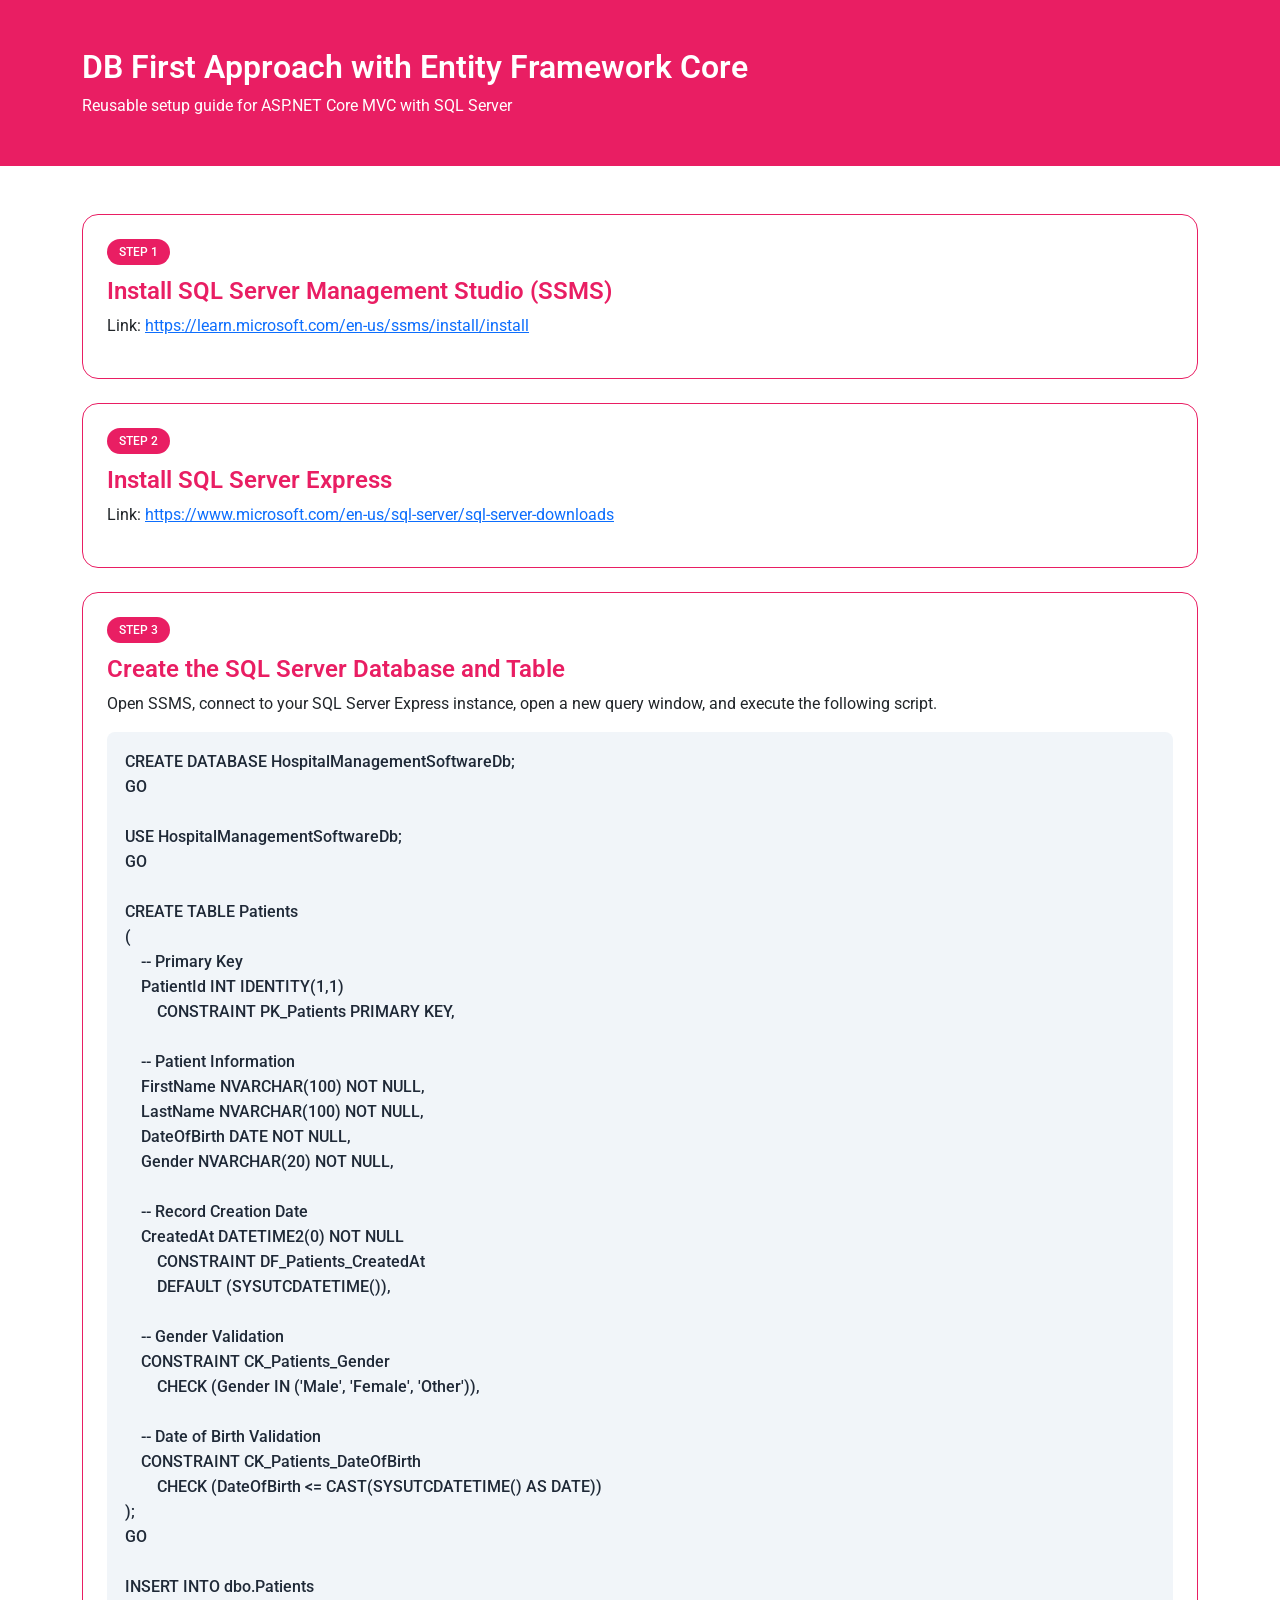
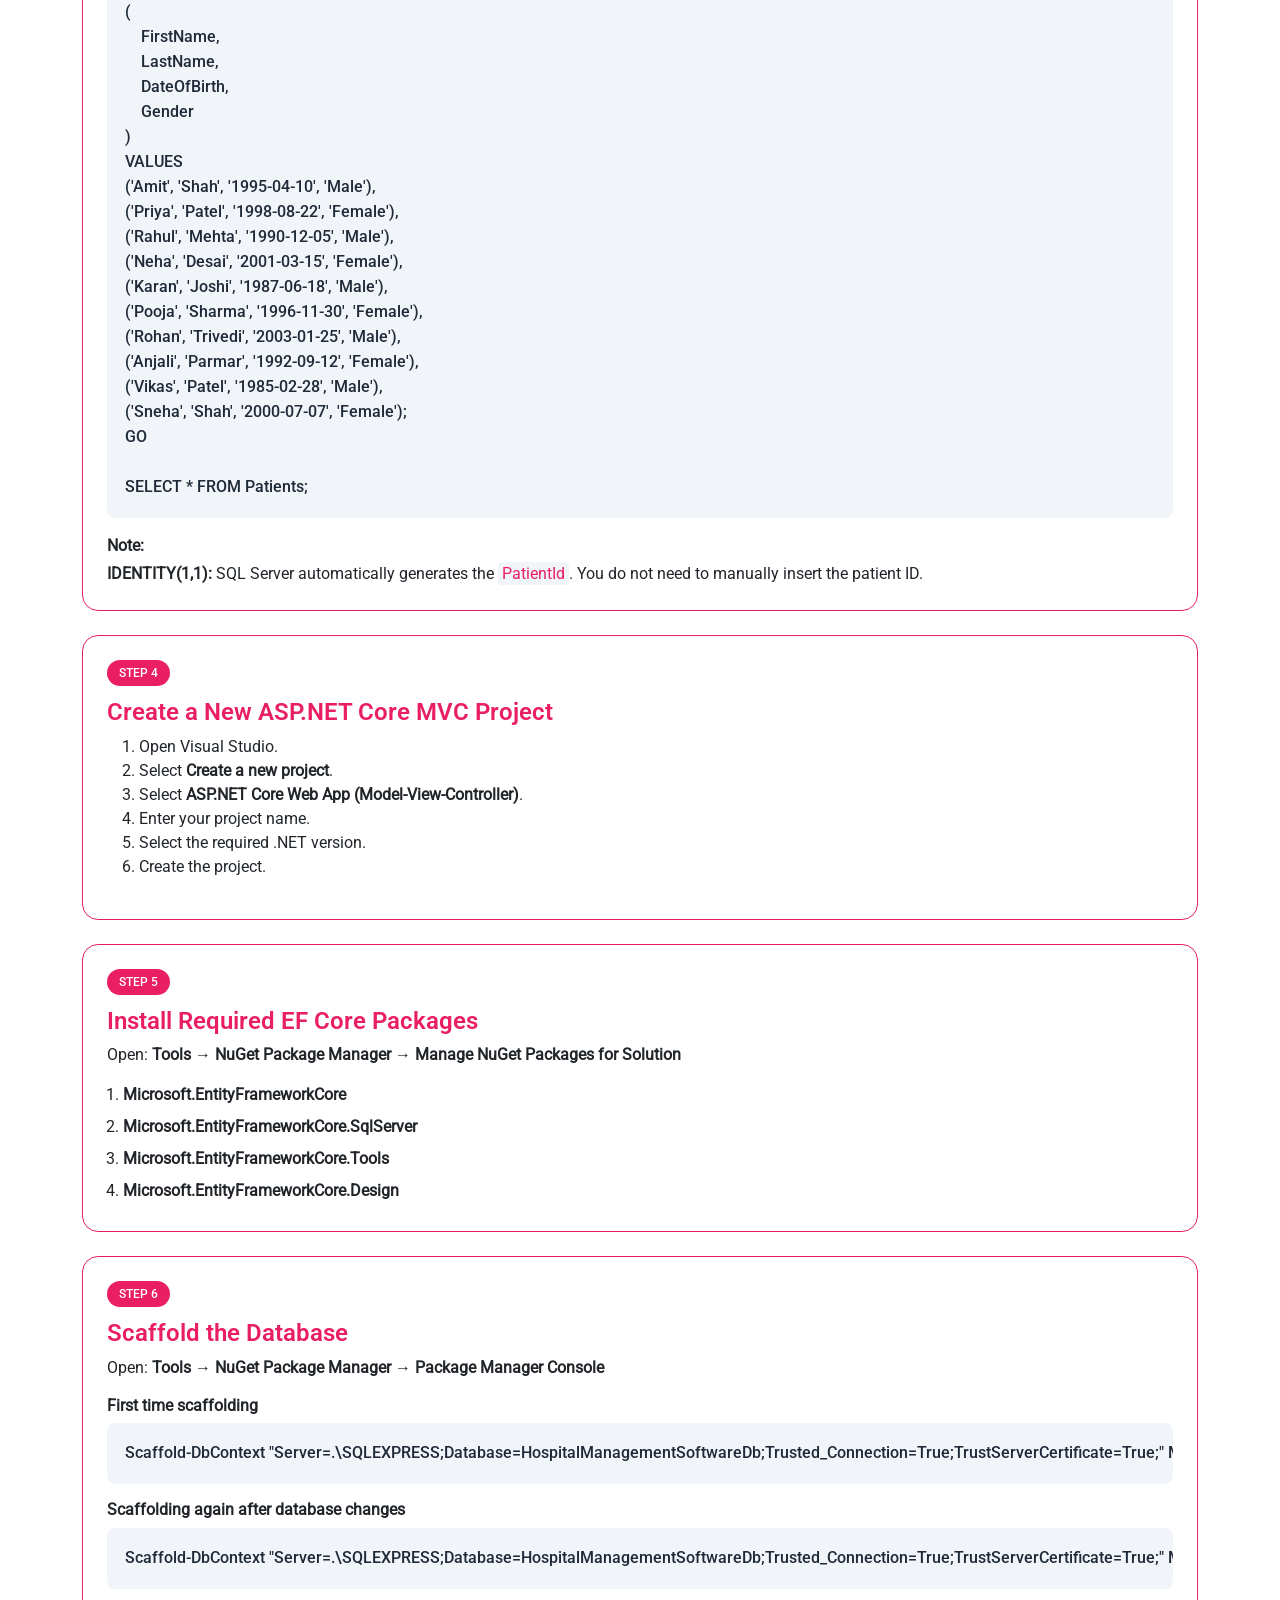
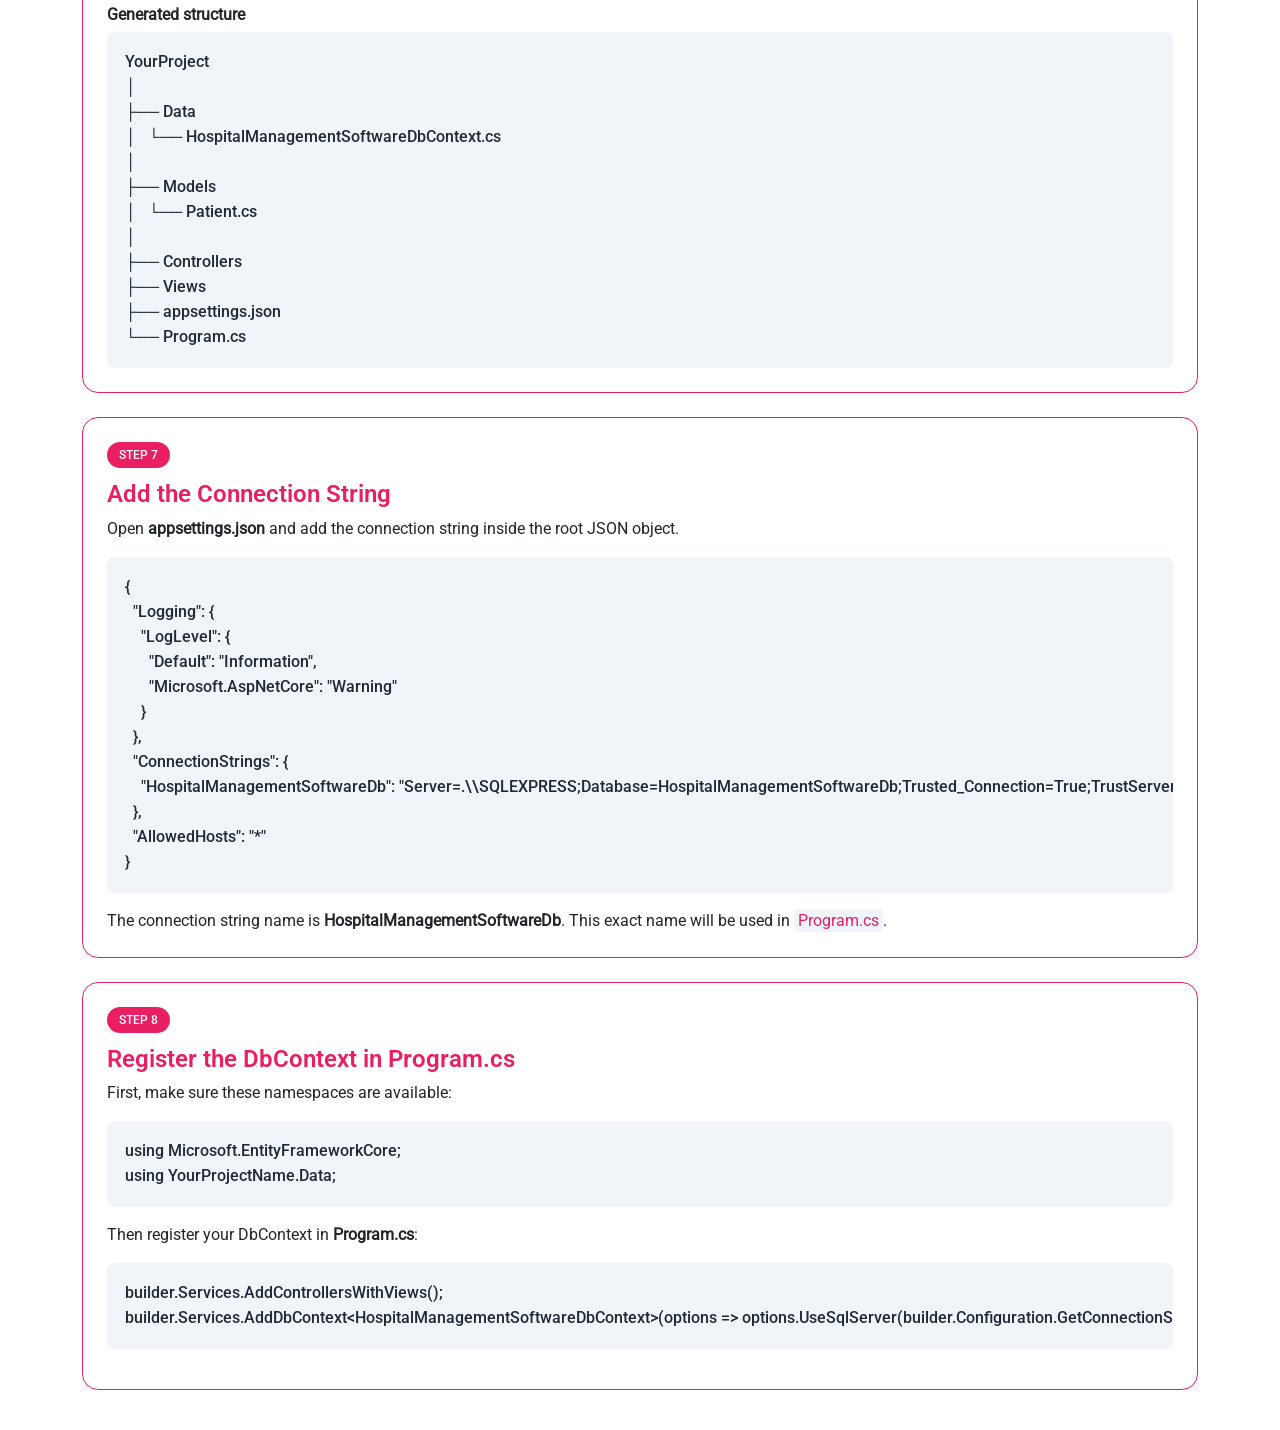
==== index.html @ 6c347dba "Add files via upload" ====
<!DOCTYPE html>
<html lang="en">
<head>
    <meta charset="UTF-8">
    <meta name="viewport" content="width=device-width, initial-scale=1.0">
    <title>DB First Approach with EF Core - Hospital Management Software</title>
    <!-- Bootstrap-5 Minified CSS -->
    <link rel="stylesheet" href="css/bootstrap.min.css" type="text/css" />
    <!-- Style CSS -->
    <link rel="stylesheet" href="css/style.css" type="text/css">
</head>
<body>
<!-- Header Section Starts -->
<header>
    <div class="container">
        <h1>DB First Approach with Entity Framework Core</h1>
        <p>Reusable setup guide for ASP.NET Core MVC with SQL Server</p>
    </div>
</header>
<!-- Header Section Ends -->
<!-- Main Section Starts -->
<main class="container">
    <section class="step">
        <span class="step-number">STEP 1</span>
        <h2>Install SQL Server Management Studio (SSMS)</h2>
        <p>Link: <a class="url" href="https://learn.microsoft.com/en-us/ssms/install/install" target="_blank" rel="noopener">https://learn.microsoft.com/en-us/ssms/install/install</a></p>
    </section>
    <section class="step">
        <span class="step-number">STEP 2</span>
        <h2>Install SQL Server Express</h2>
        <p>Link: <a class="url" href="https://www.microsoft.com/en-us/sql-server/sql-server-downloads" target="_blank" rel="noopener">https://www.microsoft.com/en-us/sql-server/sql-server-downloads</a></p>
    </section>
    <section class="step">
        <span class="step-number">STEP 3</span>
        <h2>Create the SQL Server Database and Table</h2>
        <p>Open SSMS, connect to your SQL Server Express instance, open a new query window, and execute the following script.</p>
        <pre><code>CREATE DATABASE HospitalManagementSoftwareDb;
GO

USE HospitalManagementSoftwareDb;
GO

CREATE TABLE Patients
(
    -- Primary Key
    PatientId INT IDENTITY(1,1)
        CONSTRAINT PK_Patients PRIMARY KEY,

    -- Patient Information
    FirstName NVARCHAR(100) NOT NULL,
    LastName NVARCHAR(100) NOT NULL,
    DateOfBirth DATE NOT NULL,
    Gender NVARCHAR(20) NOT NULL,

    -- Record Creation Date
    CreatedAt DATETIME2(0) NOT NULL
        CONSTRAINT DF_Patients_CreatedAt
        DEFAULT (SYSUTCDATETIME()),

    -- Gender Validation
    CONSTRAINT CK_Patients_Gender
        CHECK (Gender IN ('Male', 'Female', 'Other')),

    -- Date of Birth Validation
    CONSTRAINT CK_Patients_DateOfBirth
        CHECK (DateOfBirth &lt;= CAST(SYSUTCDATETIME() AS DATE))
);
GO

INSERT INTO dbo.Patients
(
    FirstName,
    LastName,
    DateOfBirth,
    Gender
)
VALUES
('Amit', 'Shah', '1995-04-10', 'Male'),
('Priya', 'Patel', '1998-08-22', 'Female'),
('Rahul', 'Mehta', '1990-12-05', 'Male'),
('Neha', 'Desai', '2001-03-15', 'Female'),
('Karan', 'Joshi', '1987-06-18', 'Male'),
('Pooja', 'Sharma', '1996-11-30', 'Female'),
('Rohan', 'Trivedi', '2003-01-25', 'Male'),
('Anjali', 'Parmar', '1992-09-12', 'Female'),
('Vikas', 'Patel', '1985-02-28', 'Male'),
('Sneha', 'Shah', '2000-07-07', 'Female');
GO

SELECT * FROM Patients;</code></pre>
        <p class="mb-1"><strong>Note:</strong></p>
        <div class="note">
            <strong>IDENTITY(1,1):</strong> SQL Server automatically generates the <span class="inline-code">PatientId</span>.
            You do not need to manually insert the patient ID.
        </div>
    </section>
    <section class="step">
        <span class="step-number">STEP 4</span>
        <h2>Create a New ASP.NET Core MVC Project</h2>
        <ol>
            <li>Open Visual Studio.</li>
            <li>Select <strong>Create a new project</strong>.</li>
            <li>Select <strong>ASP.NET Core Web App (Model-View-Controller)</strong>.</li>
            <li>Enter your project name.</li>
            <li>Select the required .NET version.</li>
            <li>Create the project.</li>
        </ol>
    </section>
    <section class="step">
        <span class="step-number">STEP 5</span>
        <h2>Install Required EF Core Packages</h2>
        <p>Open: <strong>Tools → NuGet Package Manager → Manage NuGet Packages for Solution</strong></p>
        <ol class="package-list">
            <li>
                <strong>Microsoft.EntityFrameworkCore</strong>
            </li>
            <li>
                <strong>Microsoft.EntityFrameworkCore.SqlServer</strong>
            </li>
            <li>
                <strong>Microsoft.EntityFrameworkCore.Tools</strong>
            </li>
            <li>
                <strong>Microsoft.EntityFrameworkCore.Design</strong>
            </li>
        </ol>
    </section>
    <section class="step">
        <span class="step-number">STEP 6</span>
        <h2>Scaffold the Database</h2>
        <p>Open: <strong>Tools → NuGet Package Manager → Package Manager Console</strong></p>
        <h3><strong>First time scaffolding</strong></h3>
        <pre><code>Scaffold-DbContext "Server=.\SQLEXPRESS;Database=HospitalManagementSoftwareDb;Trusted_Connection=True;TrustServerCertificate=True;" Microsoft.EntityFrameworkCore.SqlServer -OutputDir Models -ContextDir Data -Context HospitalManagementSoftwareDbContext -NoOnConfiguring -DataAnnotations</code></pre>
        <h3><strong>Scaffolding again after database changes</strong></h3>
        <pre><code>Scaffold-DbContext "Server=.\SQLEXPRESS;Database=HospitalManagementSoftwareDb;Trusted_Connection=True;TrustServerCertificate=True;" Microsoft.EntityFrameworkCore.SqlServer -OutputDir Models -ContextDir Data -Context HospitalManagementSoftwareDbContext -NoOnConfiguring -DataAnnotations -Force</code></pre>
        <h3><strong>Generated structure</strong></h3>
        <pre class="mb-0"><code>YourProject
│
├── Data
│   └── HospitalManagementSoftwareDbContext.cs
│
├── Models
│   └── Patient.cs
│
├── Controllers
├── Views
├── appsettings.json
└── Program.cs</code></pre>
    </section>
    <section class="step">
        <span class="step-number">STEP 7</span>
        <h2>Add the Connection String</h2>
        <p>Open <strong>appsettings.json</strong> and add the connection string inside the root JSON object.</p>
        <pre><code>{
  "Logging": {
    "LogLevel": {
      "Default": "Information",
      "Microsoft.AspNetCore": "Warning"
    }
  },
  "ConnectionStrings": {
    "HospitalManagementSoftwareDb": "Server=.\\SQLEXPRESS;Database=HospitalManagementSoftwareDb;Trusted_Connection=True;TrustServerCertificate=True;"
  },
  "AllowedHosts": "*"
}</code></pre>
        <div class="note">
            The connection string name is <strong>HospitalManagementSoftwareDb</strong>.
            This exact name will be used in <span class="inline-code">Program.cs</span>.
        </div>
    </section>
    <section class="step">
        <span class="step-number">STEP 8</span>
        <h2>Register the DbContext in Program.cs</h2>
        <p>First, make sure these namespaces are available:</p>
        <pre><code>using Microsoft.EntityFrameworkCore;
using YourProjectName.Data;</code></pre>
        <p>Then register your DbContext in <strong>Program.cs</strong>:</p>
        <pre><code>builder.Services.AddControllersWithViews();
builder.Services.AddDbContext&lt;HospitalManagementSoftwareDbContext&gt;(options => options.UseSqlServer(builder.Configuration.GetConnectionString("HospitalManagementSoftwareDb")));</code></pre>
    </section>
</main>
<!-- Main Section Starts -->
</body>
</html>
---- css/style.css ----
/*------- Font Family Starts -------*/

@font-face { font-family: "Roboto-Regular"; src: url("../fonts/Roboto-Regular.ttf"); }
@font-face { font-family: "Roboto-Medium"; src: url("../fonts/Roboto-Medium.ttf"); }
@font-face { font-family: "Roboto-SemiBold"; src: url("../fonts/Roboto-SemiBold.ttf"); }

/*------- Font Family Ends -------*/

/*------- Common CSS Starts -------*/

body {
  font-family: "Roboto-Regular";
}

/*------- Common CSS Ends -------*/

/*------- Header CSS Starts -------*/

header {
  background: #E91E63;
  color: #FFFFFF;
  padding: 3rem 0;
}
header h1 {
  font-family: "Roboto-SemiBold";
  font-size: 2rem;
}
header p {
  font-size: 1rem;
  margin: 0;
}

/*------- Header CSS Ends -------*/

/*------- Main CSS Starts -------*/

main {
  padding: 3rem 0 1rem;
}
.step {
  border: 1px solid #E91E63;
  border-radius: 1rem;
}
.step {
  margin-bottom: 1.5rem;
  padding: 1.5rem;
}
.step h2 {
  color: #E91E63;
  font-family: "Roboto-SemiBold";
  font-size: 1.5rem;
  margin: 0 0 0.5rem;
}
.step h3 {
  font-size: 1rem;
}
.step-number {
  display: inline-block;
  margin-bottom: 0.75rem;
  padding: 0.25rem 0.75rem;
  border-radius: 1rem;
  background: #E91E63;
  color: #FFFFFF;
  font-family: "Roboto-Medium";
  font-size: 0.75rem;
}
code {
  font-family: "Roboto-Medium";
}
pre {
  background-color: #F1F5F9;
  border-radius: 0.5rem;
  color: #1F2937;
  font-size: 1rem;
  overflow-x: auto;
  padding: 18px;
}
.inline-code {
  padding: 0.125rem 0.25rem;
  border-radius: 0.25rem;
  background: #f1f5f9;
  color: #E91E63;
}
.package-list {
  margin-bottom: 0;
  padding: 0 0 0 1rem;
}
.package-list li {
  margin-bottom: 0.5rem;
}
.package-list li:last-child {
  margin-bottom: 0;
}
.package-list strong {
  display: block;
  margin-bottom: 4px;
}
.url {
  word-break: break-all;
}

/*------- Main CSS Ends -------*/
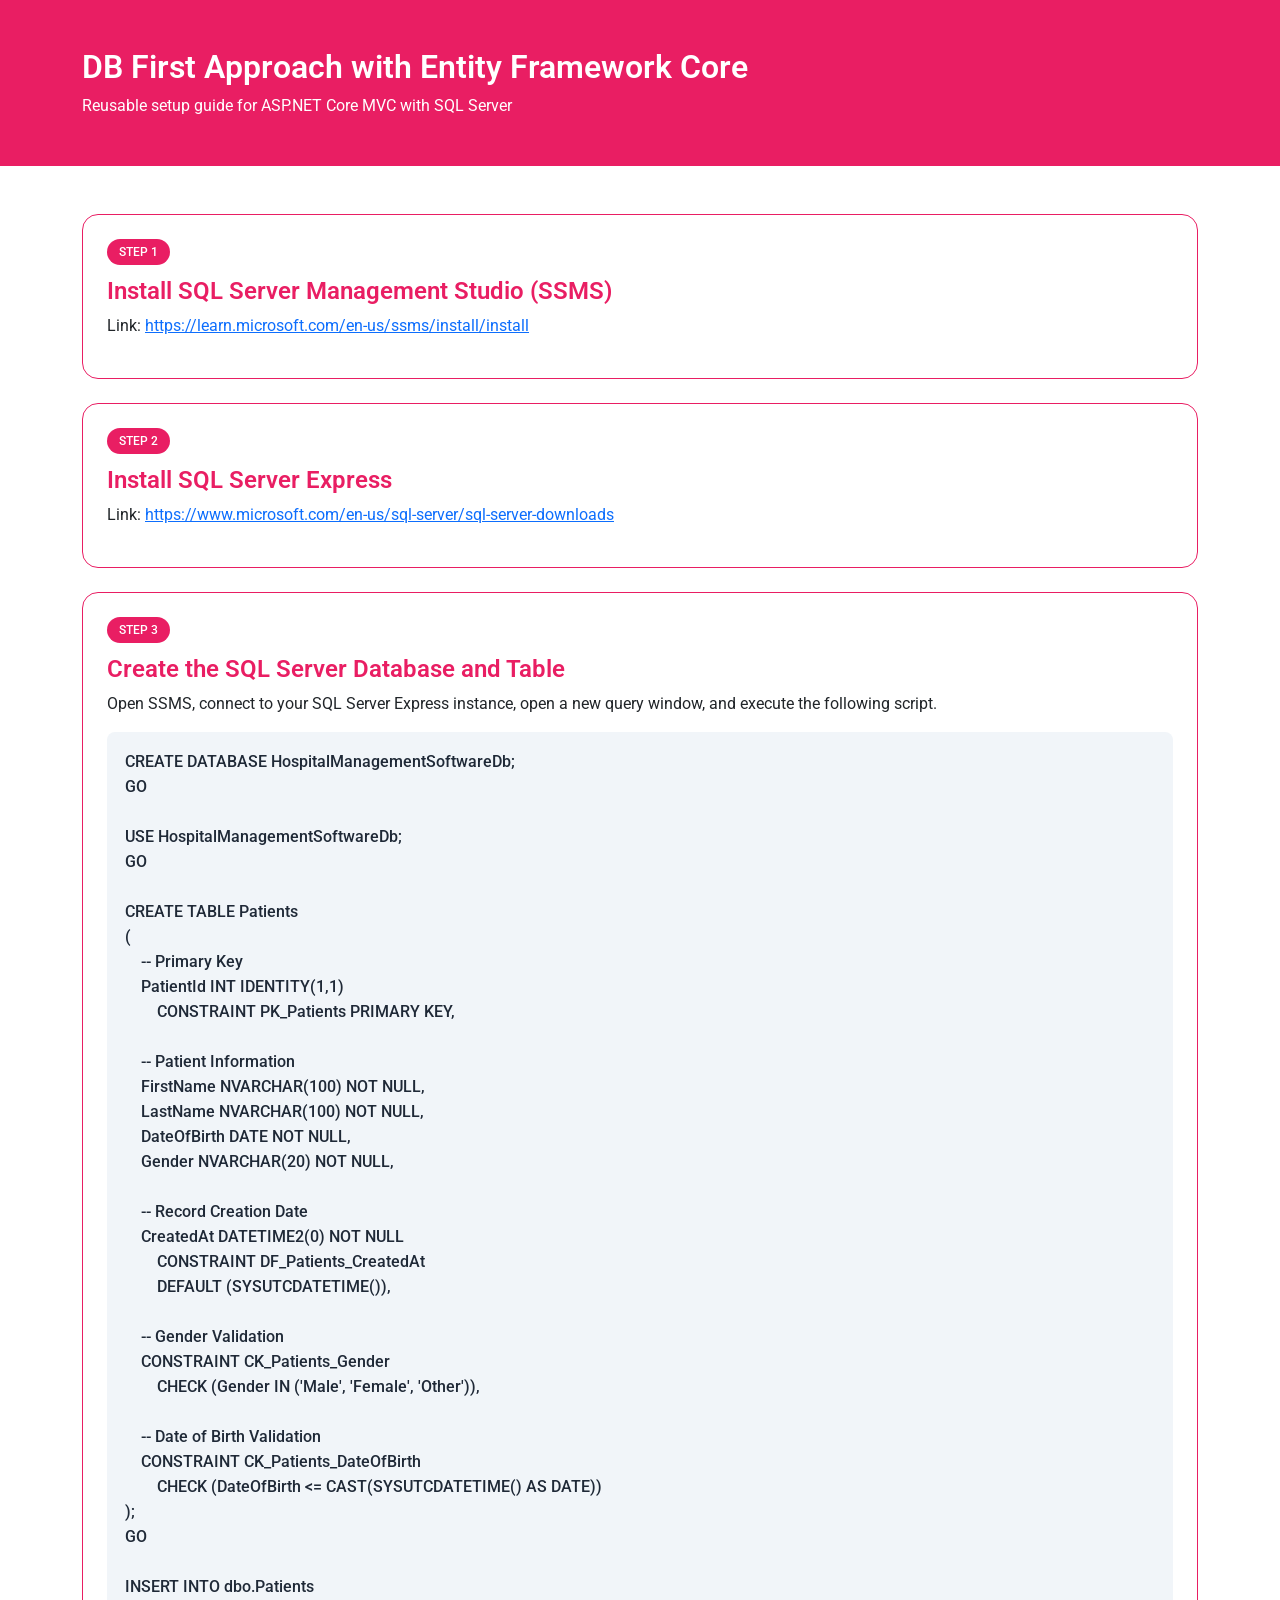
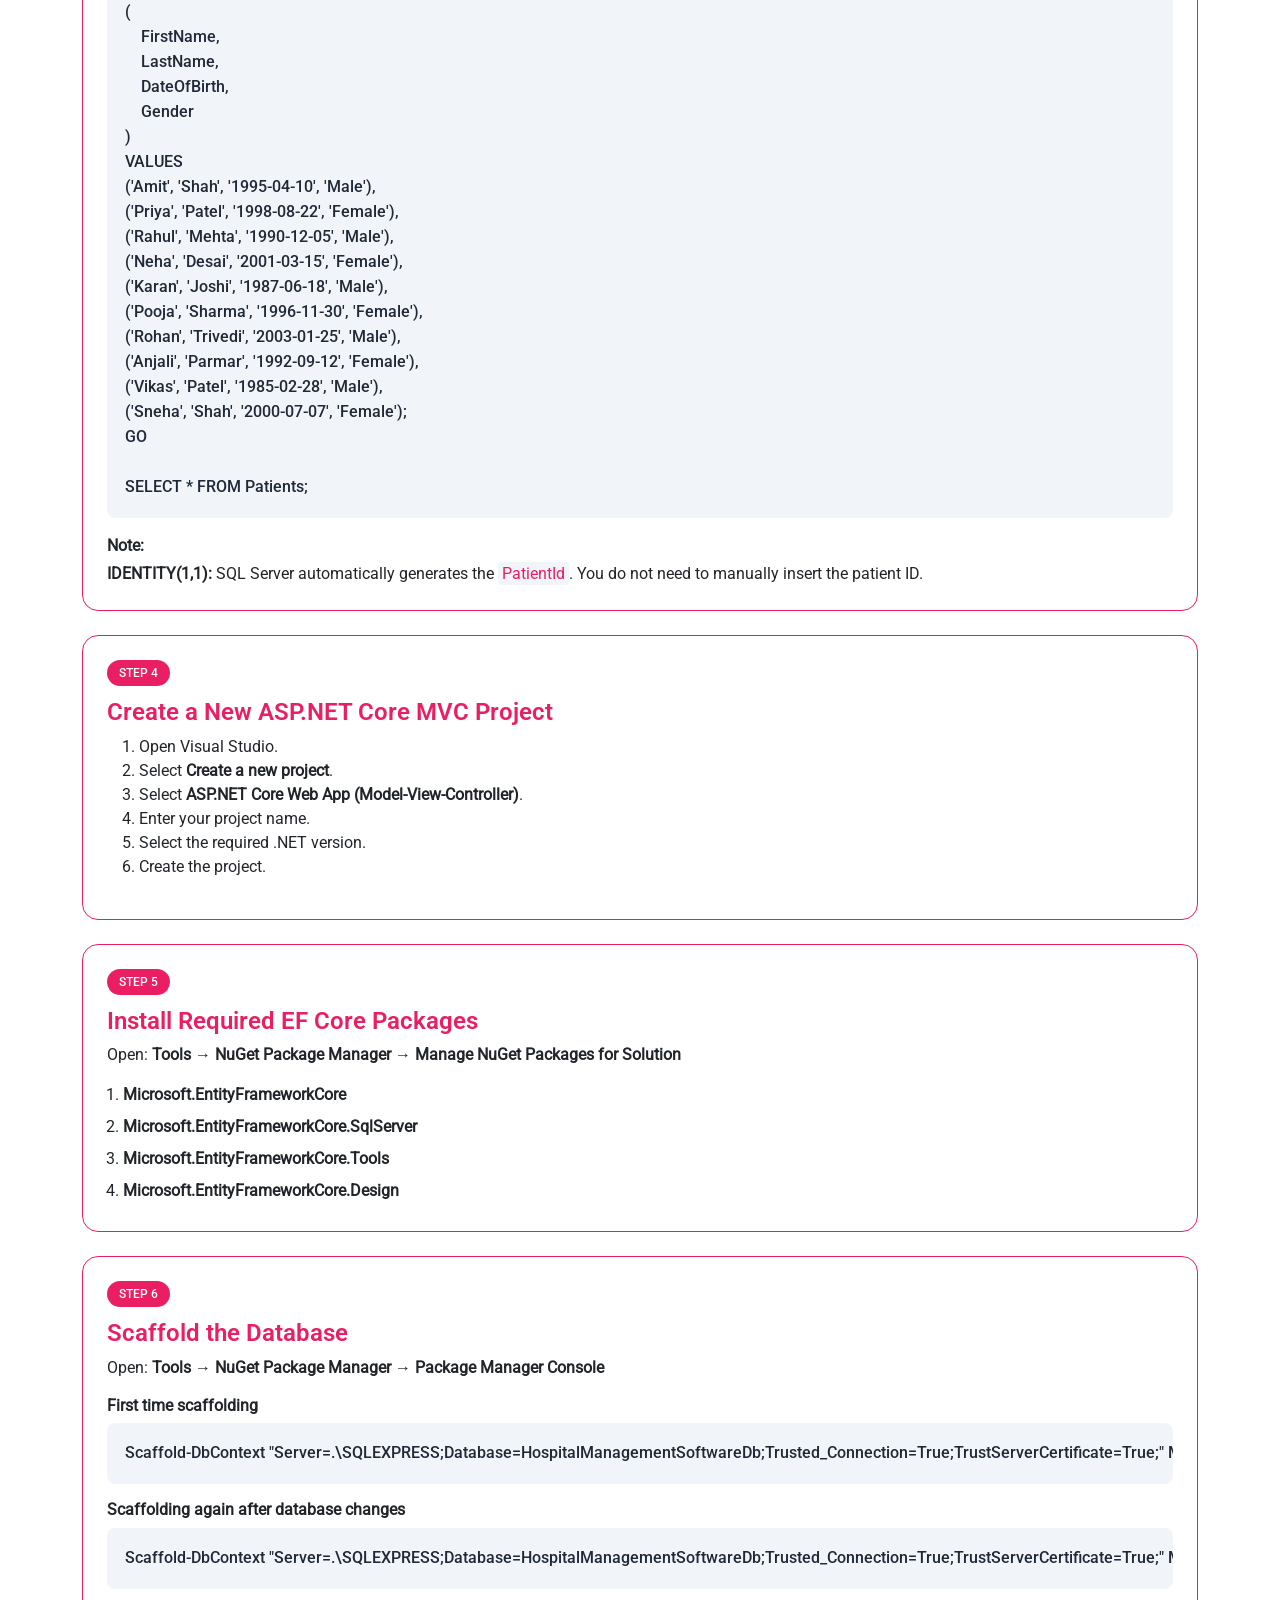
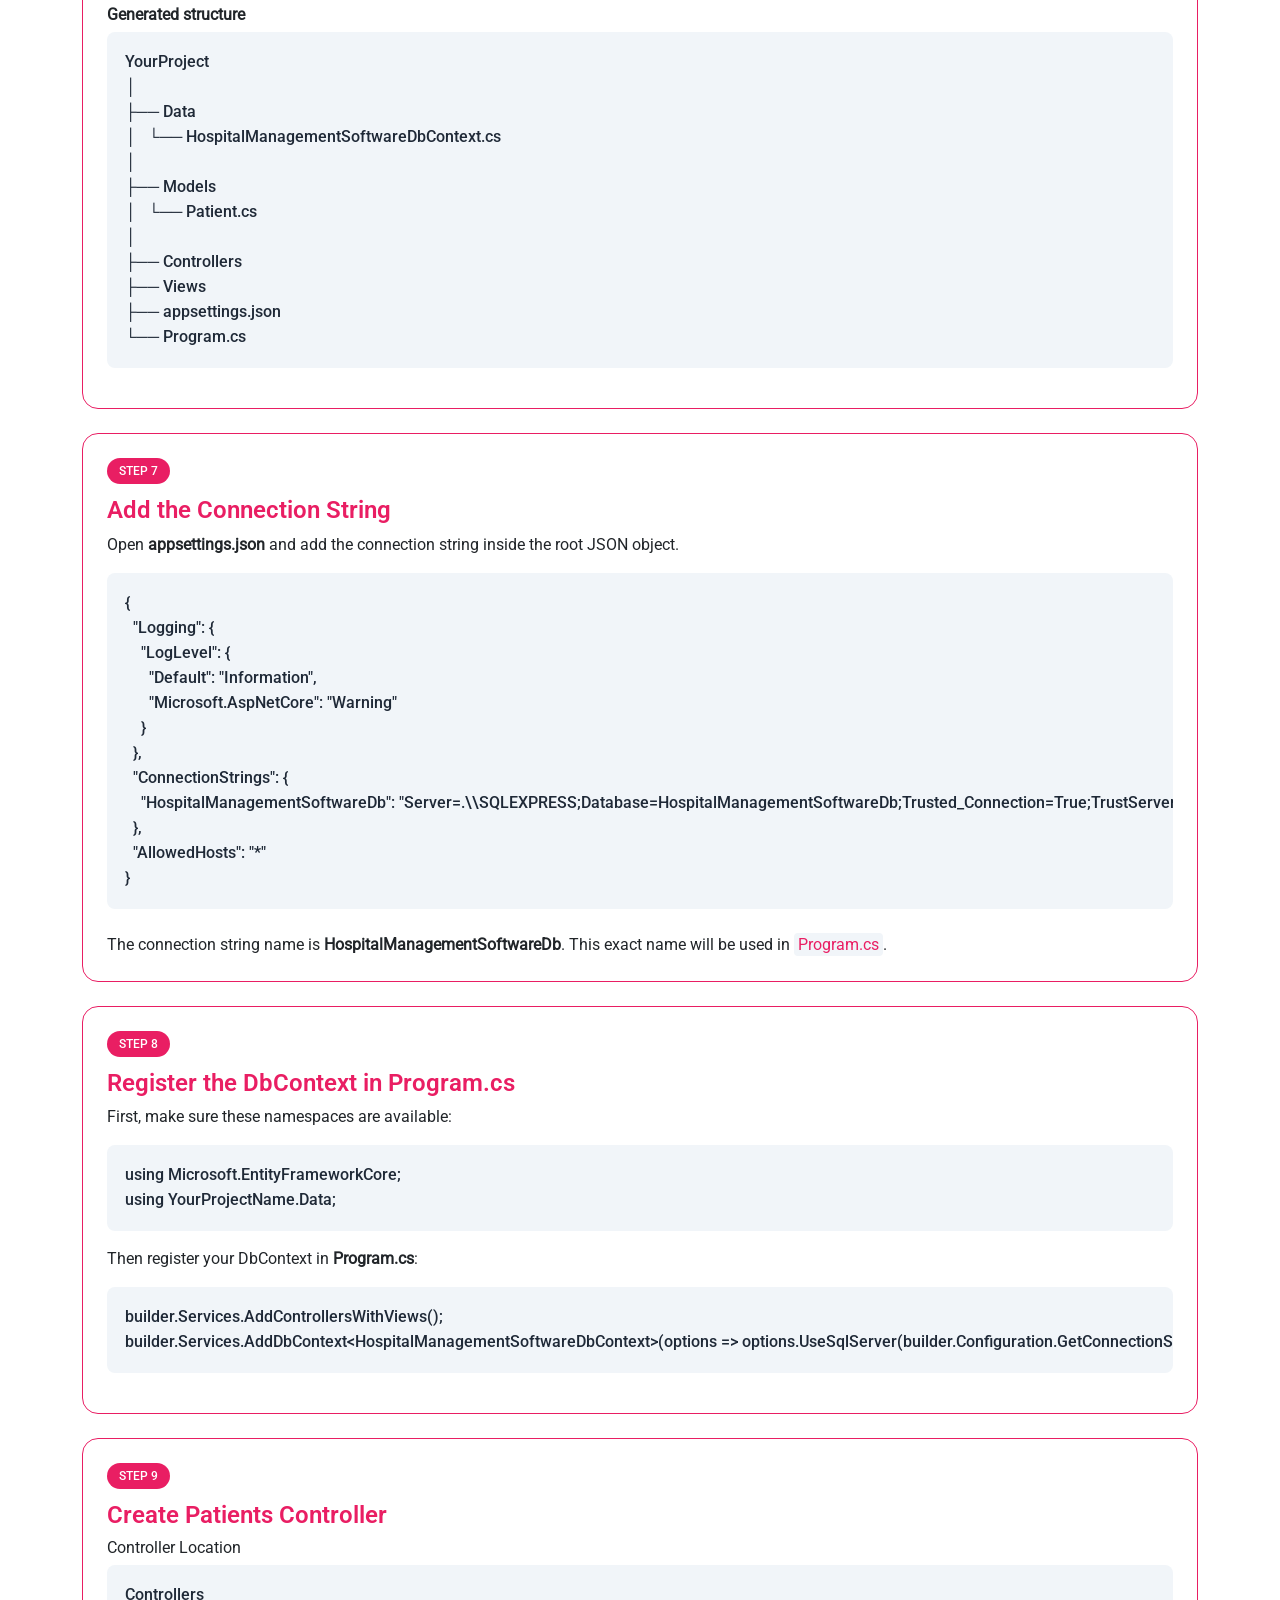
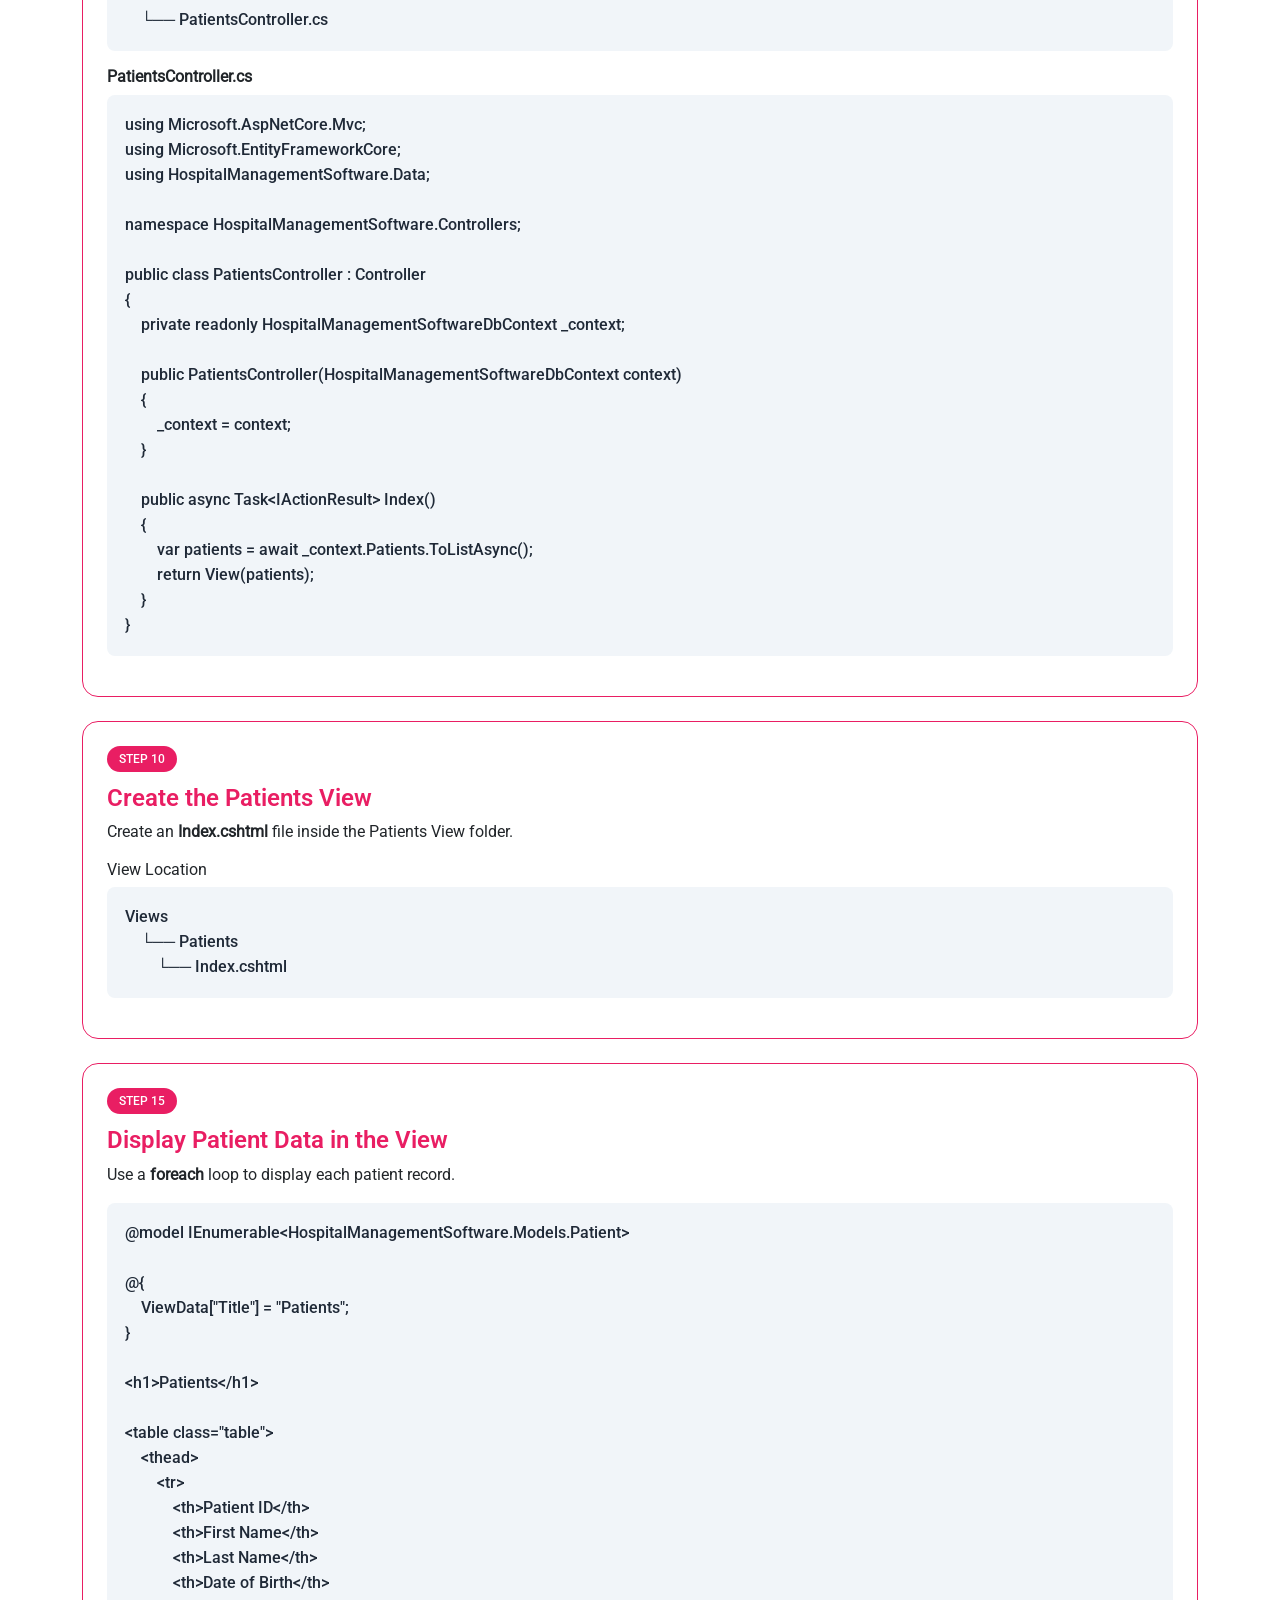
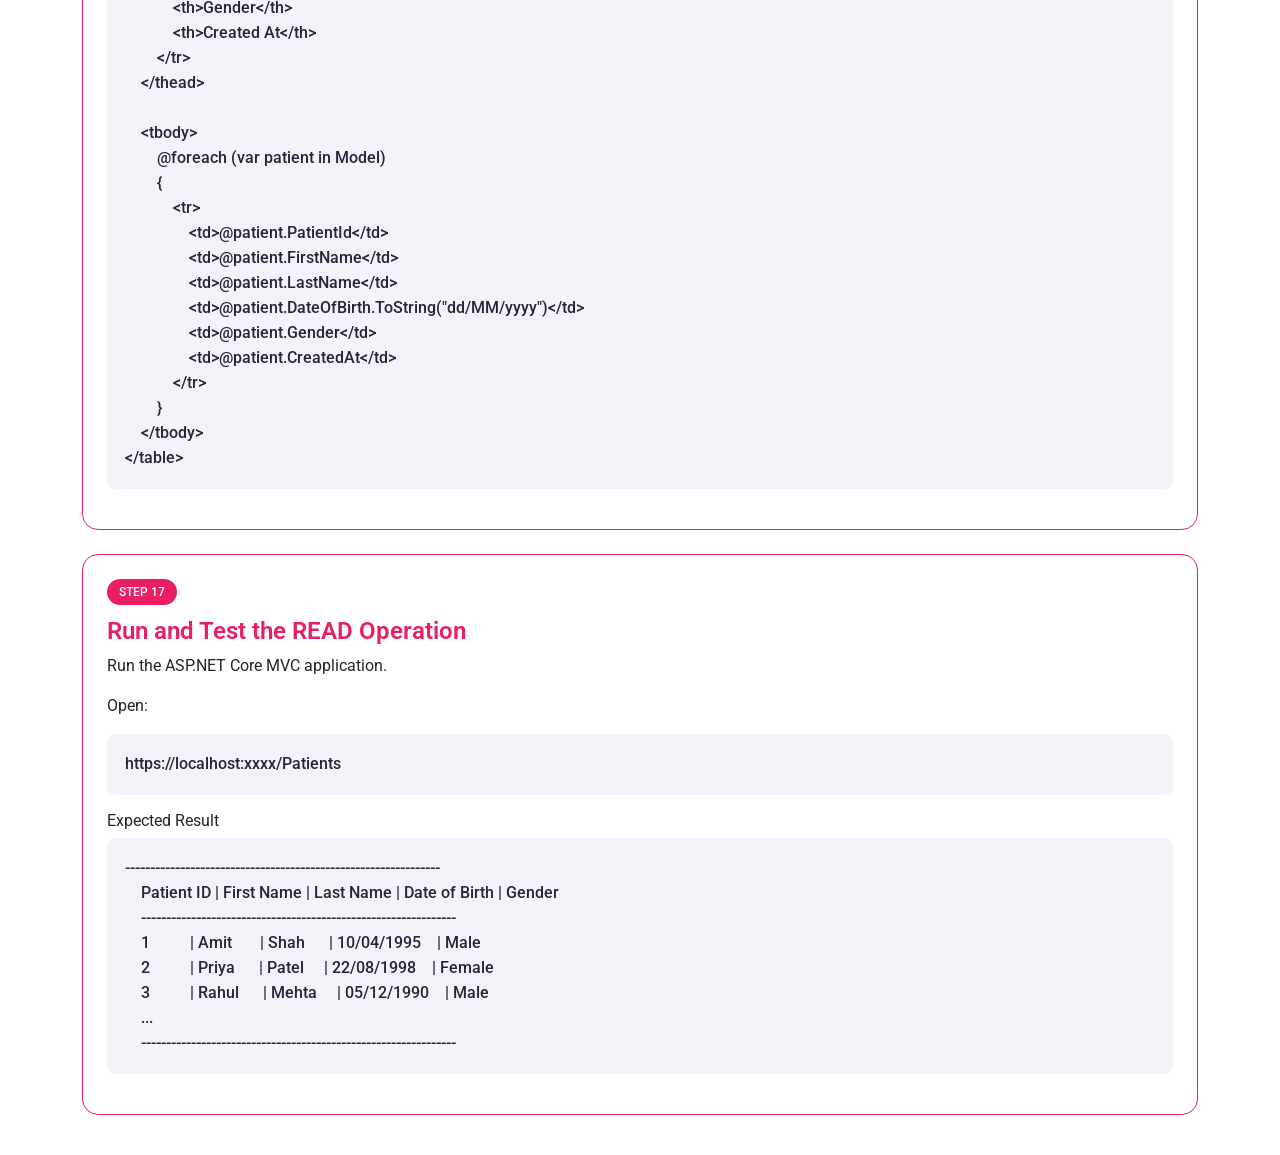
==== commit 0169dada: "Add files via upload" ====
--- a/index.html
+++ b/index.html
@@ -89,7 +89,7 @@
 
 SELECT * FROM Patients;</code></pre>
         <p class="mb-1"><strong>Note:</strong></p>
-        <div class="note">
+        <div>
             <strong>IDENTITY(1,1):</strong> SQL Server automatically generates the <span class="inline-code">PatientId</span>.
             You do not need to manually insert the patient ID.
         </div>
@@ -134,7 +134,7 @@
         <h3><strong>Scaffolding again after database changes</strong></h3>
         <pre><code>Scaffold-DbContext "Server=.\SQLEXPRESS;Database=HospitalManagementSoftwareDb;Trusted_Connection=True;TrustServerCertificate=True;" Microsoft.EntityFrameworkCore.SqlServer -OutputDir Models -ContextDir Data -Context HospitalManagementSoftwareDbContext -NoOnConfiguring -DataAnnotations -Force</code></pre>
         <h3><strong>Generated structure</strong></h3>
-        <pre class="mb-0"><code>YourProject
+        <pre><code>YourProject
 │
 ├── Data
 │   └── HospitalManagementSoftwareDbContext.cs
@@ -163,7 +163,7 @@
   },
   "AllowedHosts": "*"
 }</code></pre>
-        <div class="note">
+        <div class="mt-4">
             The connection string name is <strong>HospitalManagementSoftwareDb</strong>.
             This exact name will be used in <span class="inline-code">Program.cs</span>.
         </div>
@@ -178,6 +178,102 @@
         <pre><code>builder.Services.AddControllersWithViews();
 builder.Services.AddDbContext&lt;HospitalManagementSoftwareDbContext&gt;(options => options.UseSqlServer(builder.Configuration.GetConnectionString("HospitalManagementSoftwareDb")));</code></pre>
     </section>
+    <section class="step">
+        <span class="step-number">STEP 9</span>
+        <h2>Create Patients Controller</h2>
+        <h3>Controller Location</h3>
+        <pre><code>Controllers
+    └── PatientsController.cs</code></pre>
+        <h3><strong>PatientsController.cs</strong></h3>
+        <pre><code>using Microsoft.AspNetCore.Mvc;
+using Microsoft.EntityFrameworkCore;
+using HospitalManagementSoftware.Data;
+
+namespace HospitalManagementSoftware.Controllers;
+
+public class PatientsController : Controller
+{
+    private readonly HospitalManagementSoftwareDbContext _context;
+
+    public PatientsController(HospitalManagementSoftwareDbContext context)
+    {
+        _context = context;
+    }
+
+    public async Task&lt;IActionResult&gt; Index()
+    {
+        var patients = await _context.Patients.ToListAsync();
+        return View(patients);
+    }
+}
+</code></pre>
+    </section>
+    <section class="step">
+        <span class="step-number">STEP 10</span>
+        <h2>Create the Patients View</h2>
+        <p>
+            Create an <strong>Index.cshtml</strong> file inside the Patients View folder.
+        </p>
+        <h3>View Location</h3>
+        <pre><code>Views
+    └── Patients
+        └── Index.cshtml</code></pre>
+    </section>
+    <section class="step">
+        <span class="step-number">STEP 15</span>
+        <h2>Display Patient Data in the View</h2>
+        <p>Use a <strong>foreach</strong> loop to display each patient record.</p>
+        <pre><code>@model IEnumerable&lt;HospitalManagementSoftware.Models.Patient&gt;
+
+@{
+    ViewData["Title"] = "Patients";
+}
+
+&lt;h1&gt;Patients&lt;/h1&gt;
+
+&lt;table class="table"&gt;
+    &lt;thead&gt;
+        &lt;tr&gt;
+            &lt;th&gt;Patient ID&lt;/th&gt;
+            &lt;th&gt;First Name&lt;/th&gt;
+            &lt;th&gt;Last Name&lt;/th&gt;
+            &lt;th&gt;Date of Birth&lt;/th&gt;
+            &lt;th&gt;Gender&lt;/th&gt;
+            &lt;th&gt;Created At&lt;/th&gt;
+        &lt;/tr&gt;
+    &lt;/thead&gt;
+
+    &lt;tbody&gt;
+        @foreach (var patient in Model)
+        {
+            &lt;tr&gt;
+                &lt;td&gt;@patient.PatientId&lt;/td&gt;
+                &lt;td&gt;@patient.FirstName&lt;/td&gt;
+                &lt;td&gt;@patient.LastName&lt;/td&gt;
+                &lt;td&gt;@patient.DateOfBirth.ToString("dd/MM/yyyy")&lt;/td&gt;
+                &lt;td&gt;@patient.Gender&lt;/td&gt;
+                &lt;td&gt;@patient.CreatedAt&lt;/td&gt;
+            &lt;/tr&gt;
+        }
+    &lt;/tbody&gt;
+&lt;/table&gt;</code></pre>
+    </section>
+    <section class="step">
+        <span class="step-number">STEP 17</span>
+        <h2>Run and Test the READ Operation</h2>
+        <p>Run the ASP.NET Core MVC application.</p>
+        <p>Open:</p>
+        <pre><code>https://localhost:xxxx/Patients</code></pre>
+        <h3>Expected Result</h3>
+        <pre><code>---------------------------------------------------------------
+    Patient ID | First Name | Last Name | Date of Birth | Gender
+    ---------------------------------------------------------------
+    1          | Amit       | Shah      | 10/04/1995    | Male
+    2          | Priya      | Patel     | 22/08/1998    | Female
+    3          | Rahul      | Mehta     | 05/12/1990    | Male
+    ...
+    ---------------------------------------------------------------</code></pre>
+    </section>
 </main>
 <!-- Main Section Starts -->
 </body>
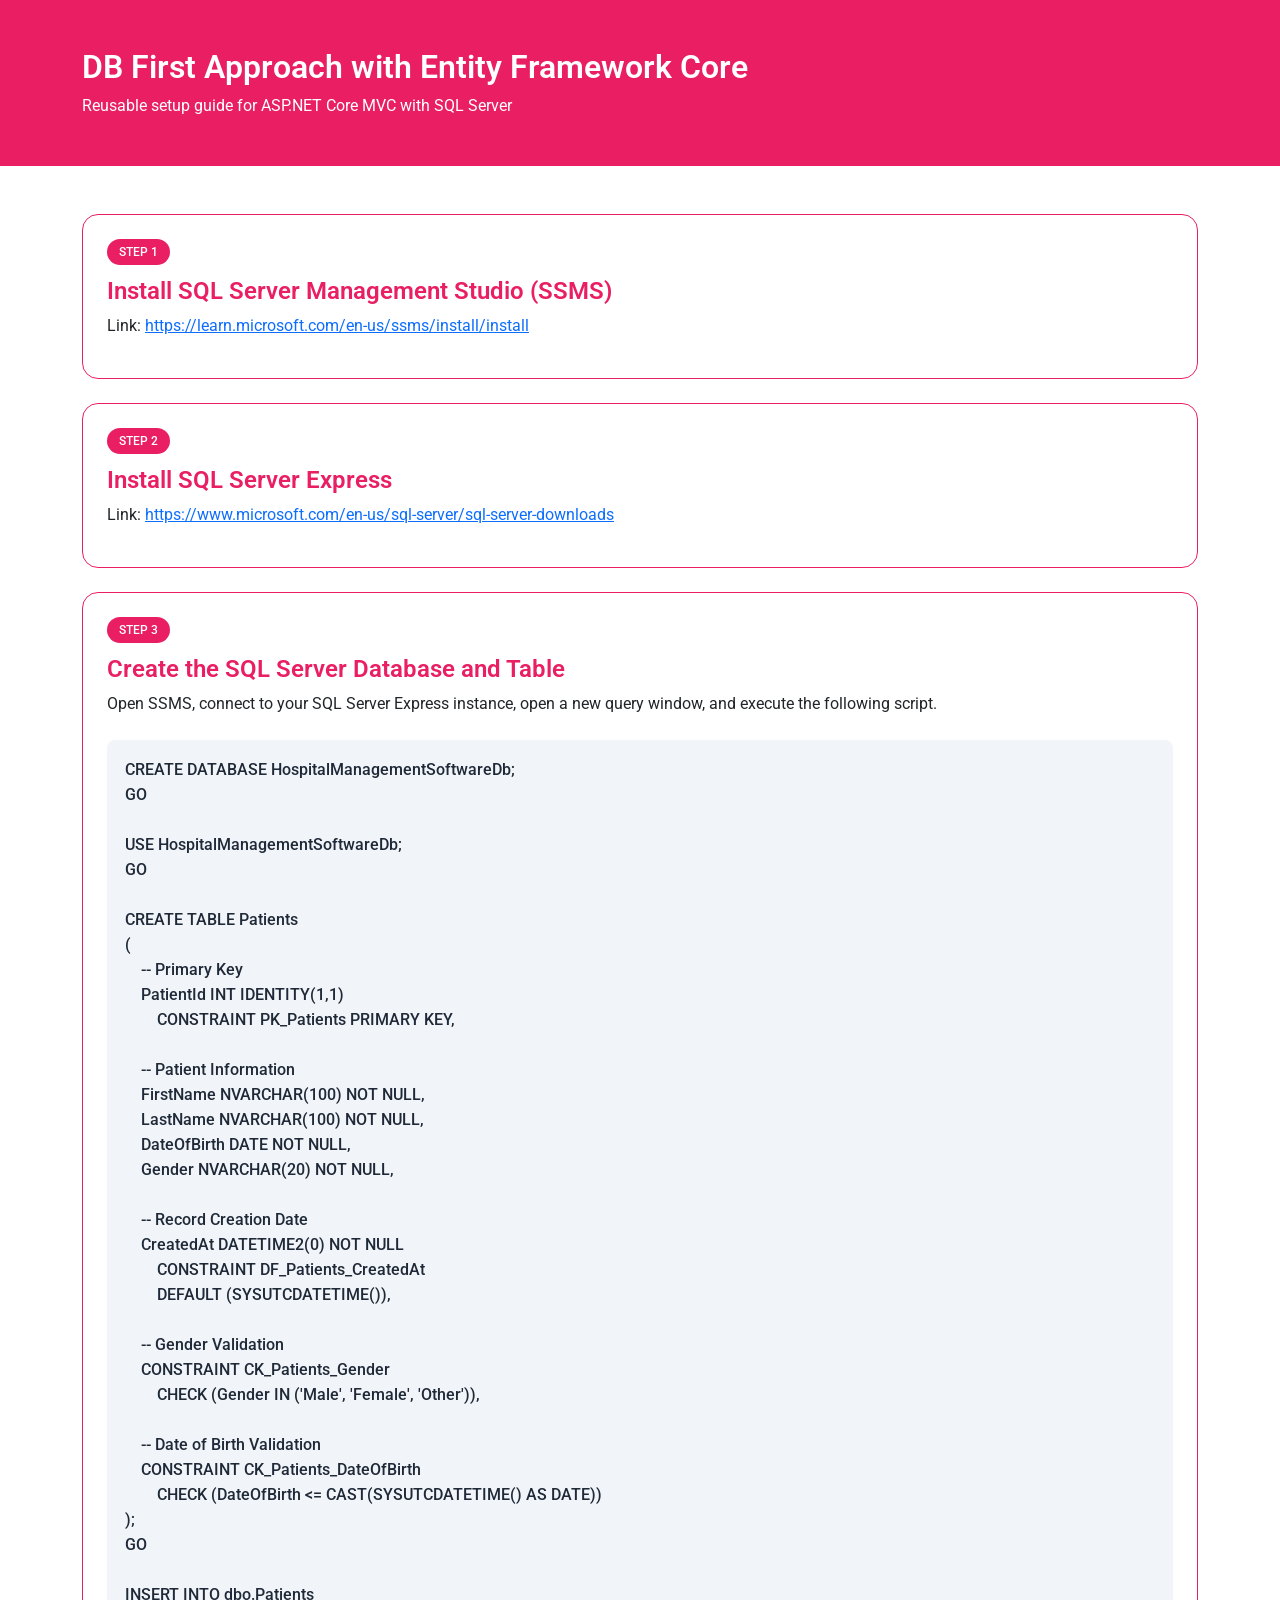
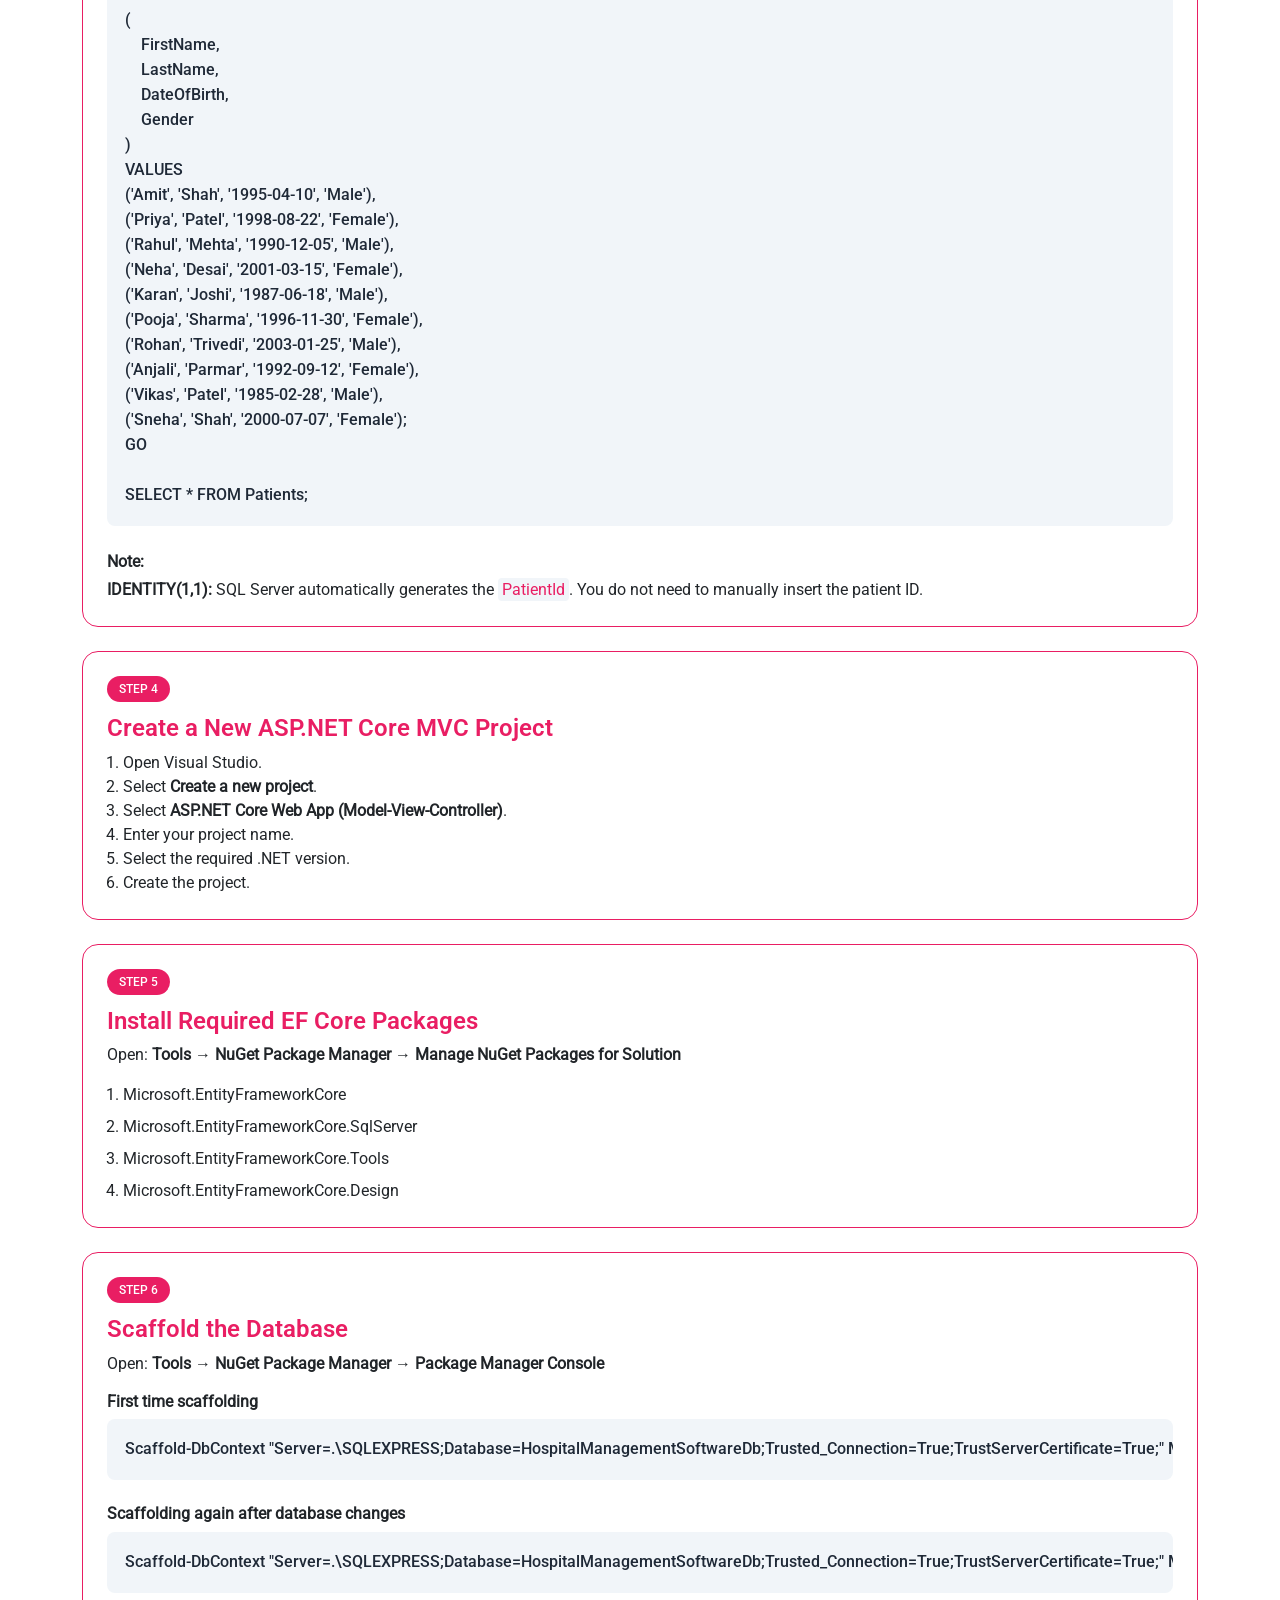
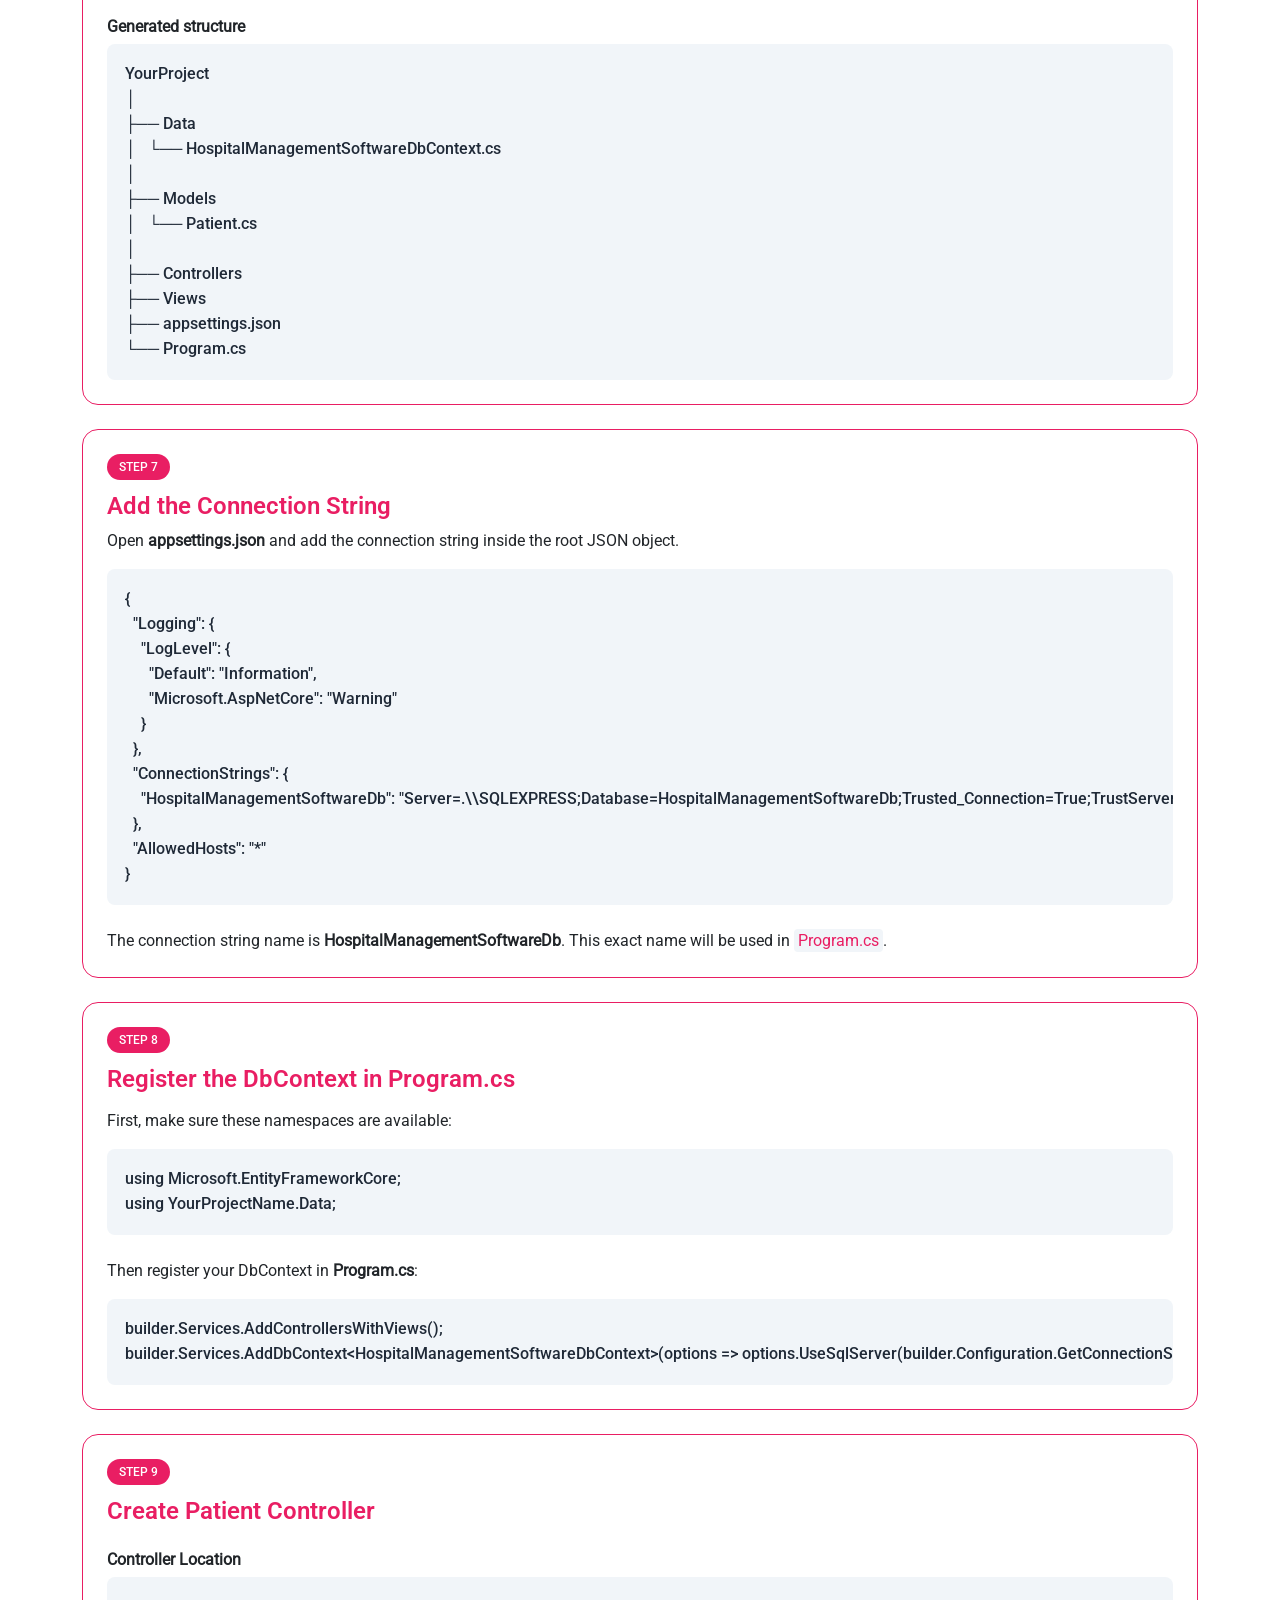
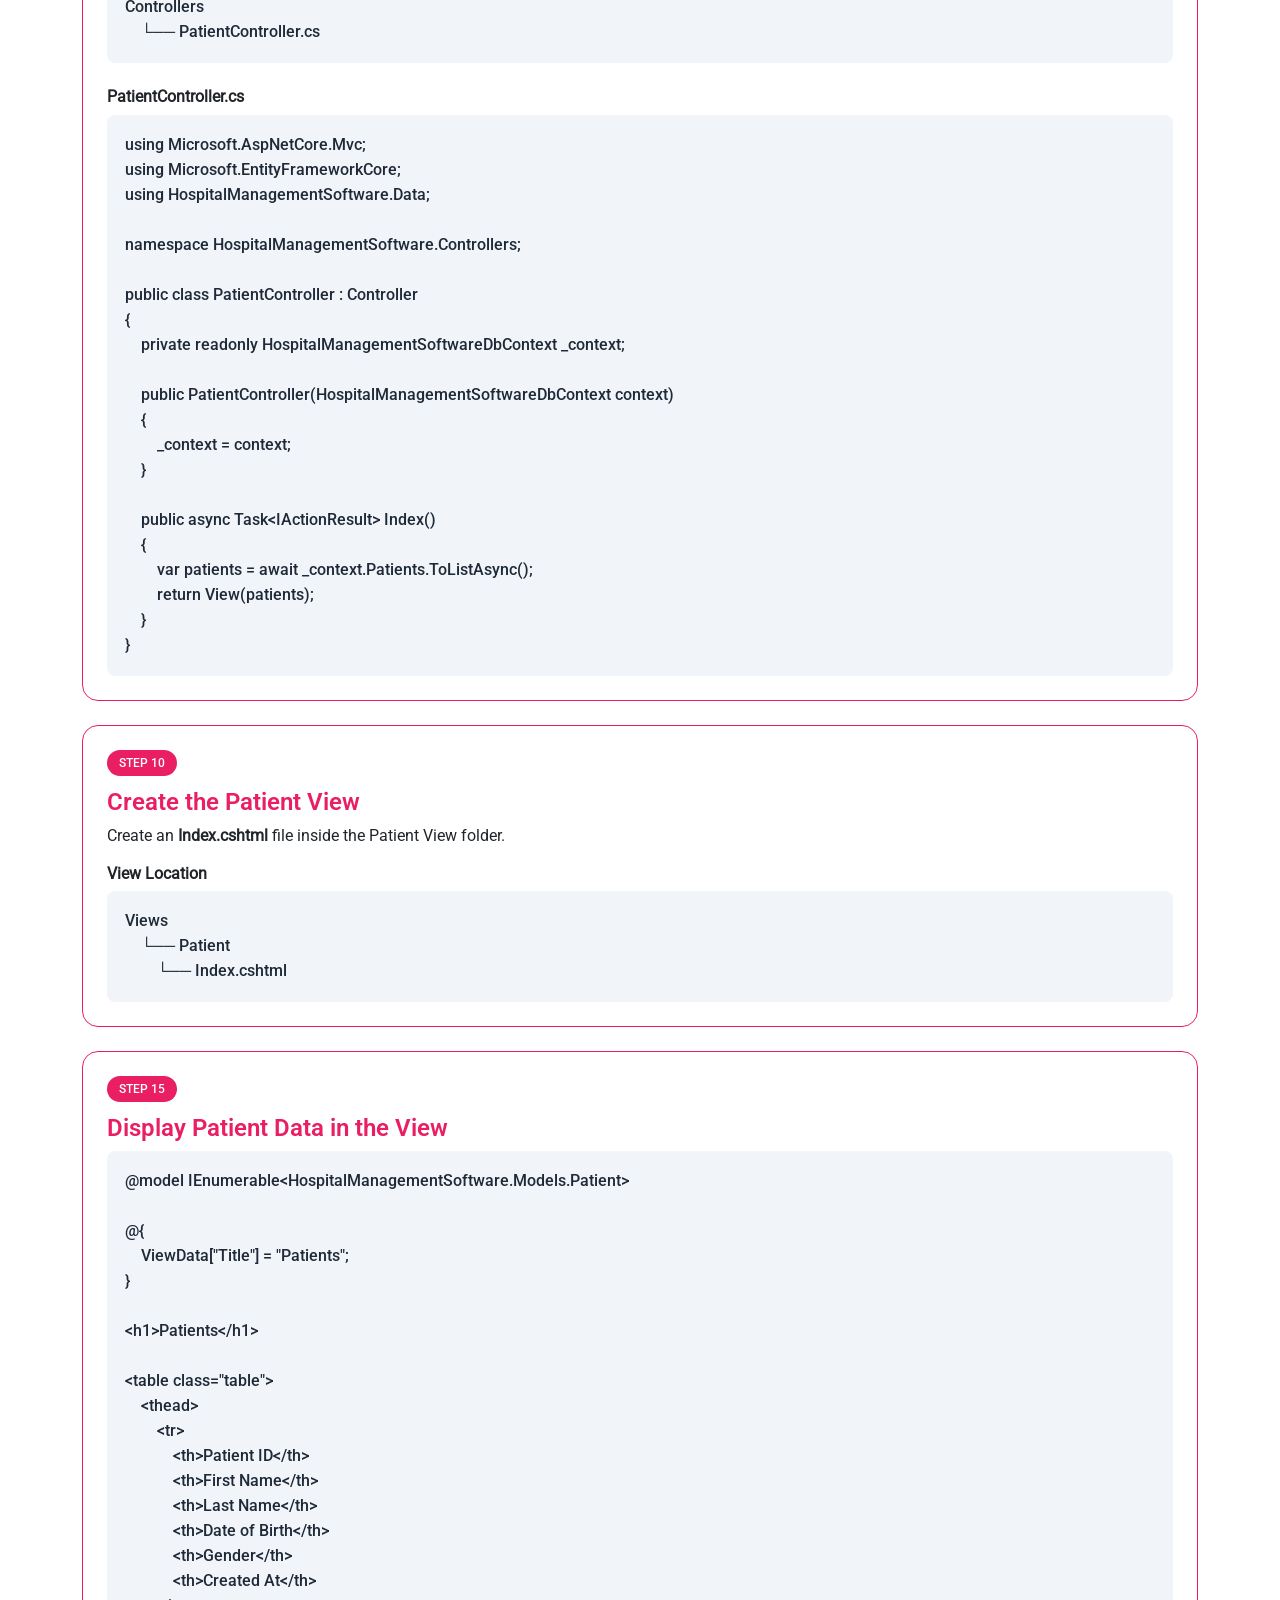
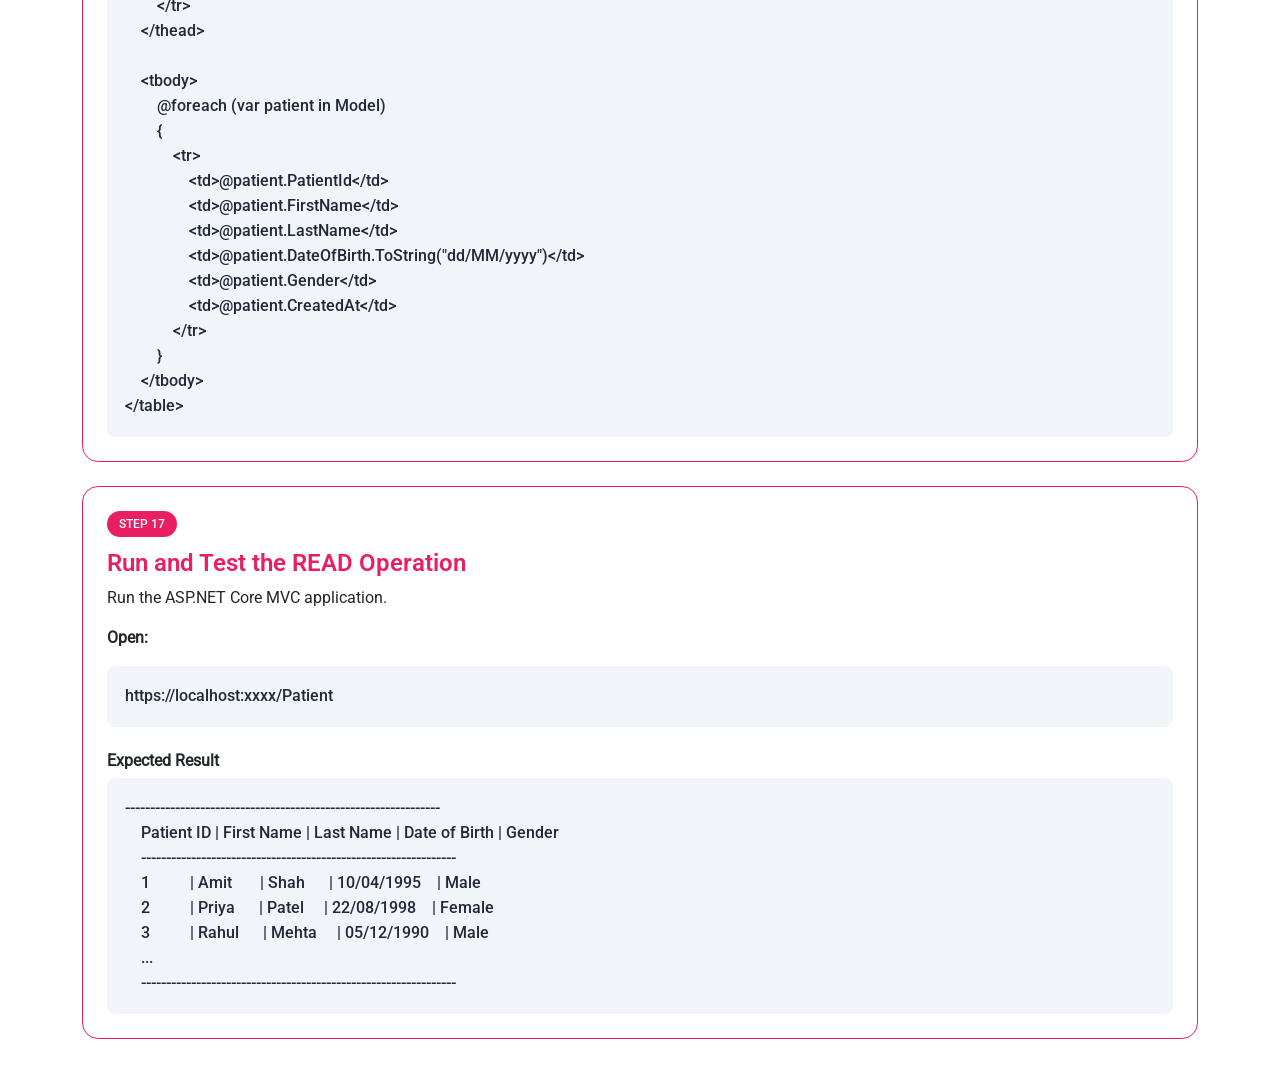
==== commit ec328b7e: "Add files via upload" ====
--- a/index.html
+++ b/index.html
@@ -33,7 +33,7 @@
     <section class="step">
         <span class="step-number">STEP 3</span>
         <h2>Create the SQL Server Database and Table</h2>
-        <p>Open SSMS, connect to your SQL Server Express instance, open a new query window, and execute the following script.</p>
+        <p class="mb-4">Open SSMS, connect to your SQL Server Express instance, open a new query window, and execute the following script.</p>
         <pre><code>CREATE DATABASE HospitalManagementSoftwareDb;
 GO
 
@@ -88,7 +88,7 @@
 GO
 
 SELECT * FROM Patients;</code></pre>
-        <p class="mb-1"><strong>Note:</strong></p>
+        <p class="mt-4 mb-1"><strong>Note:</strong></p>
         <div>
             <strong>IDENTITY(1,1):</strong> SQL Server automatically generates the <span class="inline-code">PatientId</span>.
             You do not need to manually insert the patient ID.
@@ -97,7 +97,7 @@
     <section class="step">
         <span class="step-number">STEP 4</span>
         <h2>Create a New ASP.NET Core MVC Project</h2>
-        <ol>
+        <ol class="mb-0 ps-3">
             <li>Open Visual Studio.</li>
             <li>Select <strong>Create a new project</strong>.</li>
             <li>Select <strong>ASP.NET Core Web App (Model-View-Controller)</strong>.</li>
@@ -109,30 +109,30 @@
     <section class="step">
         <span class="step-number">STEP 5</span>
         <h2>Install Required EF Core Packages</h2>
-        <p>Open: <strong>Tools → NuGet Package Manager → Manage NuGet Packages for Solution</strong></p>
+        <p class="mb-3">Open: <strong>Tools → NuGet Package Manager → Manage NuGet Packages for Solution</strong></p>
         <ol class="package-list">
             <li>
-                <strong>Microsoft.EntityFrameworkCore</strong>
-            </li>
-            <li>
-                <strong>Microsoft.EntityFrameworkCore.SqlServer</strong>
-            </li>
-            <li>
-                <strong>Microsoft.EntityFrameworkCore.Tools</strong>
-            </li>
-            <li>
-                <strong>Microsoft.EntityFrameworkCore.Design</strong>
+                Microsoft.EntityFrameworkCore
+            </li>
+            <li>
+                Microsoft.EntityFrameworkCore.SqlServer
+            </li>
+            <li>
+                Microsoft.EntityFrameworkCore.Tools
+            </li>
+            <li>
+                Microsoft.EntityFrameworkCore.Design
             </li>
         </ol>
     </section>
     <section class="step">
         <span class="step-number">STEP 6</span>
         <h2>Scaffold the Database</h2>
-        <p>Open: <strong>Tools → NuGet Package Manager → Package Manager Console</strong></p>
+        <p class="mb-3">Open: <strong>Tools → NuGet Package Manager → Package Manager Console</strong></p>
         <h3><strong>First time scaffolding</strong></h3>
-        <pre><code>Scaffold-DbContext "Server=.\SQLEXPRESS;Database=HospitalManagementSoftwareDb;Trusted_Connection=True;TrustServerCertificate=True;" Microsoft.EntityFrameworkCore.SqlServer -OutputDir Models -ContextDir Data -Context HospitalManagementSoftwareDbContext -NoOnConfiguring -DataAnnotations</code></pre>
+        <pre class="mb-4"><code>Scaffold-DbContext "Server=.\SQLEXPRESS;Database=HospitalManagementSoftwareDb;Trusted_Connection=True;TrustServerCertificate=True;" Microsoft.EntityFrameworkCore.SqlServer -OutputDir Models -ContextDir Data -Context HospitalManagementSoftwareDbContext -NoOnConfiguring -DataAnnotations</code></pre>
         <h3><strong>Scaffolding again after database changes</strong></h3>
-        <pre><code>Scaffold-DbContext "Server=.\SQLEXPRESS;Database=HospitalManagementSoftwareDb;Trusted_Connection=True;TrustServerCertificate=True;" Microsoft.EntityFrameworkCore.SqlServer -OutputDir Models -ContextDir Data -Context HospitalManagementSoftwareDbContext -NoOnConfiguring -DataAnnotations -Force</code></pre>
+        <pre class="mb-4"><code>Scaffold-DbContext "Server=.\SQLEXPRESS;Database=HospitalManagementSoftwareDb;Trusted_Connection=True;TrustServerCertificate=True;" Microsoft.EntityFrameworkCore.SqlServer -OutputDir Models -ContextDir Data -Context HospitalManagementSoftwareDbContext -NoOnConfiguring -DataAnnotations -Force</code></pre>
         <h3><strong>Generated structure</strong></h3>
         <pre><code>YourProject
 │
@@ -150,7 +150,7 @@
     <section class="step">
         <span class="step-number">STEP 7</span>
         <h2>Add the Connection String</h2>
-        <p>Open <strong>appsettings.json</strong> and add the connection string inside the root JSON object.</p>
+        <p class="mb-3">Open <strong>appsettings.json</strong> and add the connection string inside the root JSON object.</p>
         <pre><code>{
   "Logging": {
     "LogLevel": {
@@ -170,32 +170,32 @@
     </section>
     <section class="step">
         <span class="step-number">STEP 8</span>
-        <h2>Register the DbContext in Program.cs</h2>
+        <h2 class="mb-3">Register the DbContext in Program.cs</h2>
         <p>First, make sure these namespaces are available:</p>
         <pre><code>using Microsoft.EntityFrameworkCore;
 using YourProjectName.Data;</code></pre>
-        <p>Then register your DbContext in <strong>Program.cs</strong>:</p>
+        <p class="mt-4">Then register your DbContext in <strong>Program.cs</strong>:</p>
         <pre><code>builder.Services.AddControllersWithViews();
 builder.Services.AddDbContext&lt;HospitalManagementSoftwareDbContext&gt;(options => options.UseSqlServer(builder.Configuration.GetConnectionString("HospitalManagementSoftwareDb")));</code></pre>
     </section>
     <section class="step">
         <span class="step-number">STEP 9</span>
-        <h2>Create Patients Controller</h2>
-        <h3>Controller Location</h3>
+        <h2>Create Patient Controller</h2>
+        <h3 class="mt-4"><strong>Controller Location</strong></h3>
         <pre><code>Controllers
-    └── PatientsController.cs</code></pre>
-        <h3><strong>PatientsController.cs</strong></h3>
+    └── PatientController.cs</code></pre>
+        <h3 class="mt-4"><strong>PatientController.cs</strong></h3>
         <pre><code>using Microsoft.AspNetCore.Mvc;
 using Microsoft.EntityFrameworkCore;
 using HospitalManagementSoftware.Data;
 
 namespace HospitalManagementSoftware.Controllers;
 
-public class PatientsController : Controller
+public class PatientController : Controller
 {
     private readonly HospitalManagementSoftwareDbContext _context;
 
-    public PatientsController(HospitalManagementSoftwareDbContext context)
+    public PatientController(HospitalManagementSoftwareDbContext context)
     {
         _context = context;
     }
@@ -210,19 +210,16 @@
     </section>
     <section class="step">
         <span class="step-number">STEP 10</span>
-        <h2>Create the Patients View</h2>
-        <p>
-            Create an <strong>Index.cshtml</strong> file inside the Patients View folder.
-        </p>
-        <h3>View Location</h3>
+        <h2>Create the Patient View</h2>
+        <p class="mb-3">Create an <strong>Index.cshtml</strong> file inside the Patient View folder.</p>
+        <h3><strong>View Location</strong></h3>
         <pre><code>Views
-    └── Patients
+    └── Patient
         └── Index.cshtml</code></pre>
     </section>
     <section class="step">
         <span class="step-number">STEP 15</span>
         <h2>Display Patient Data in the View</h2>
-        <p>Use a <strong>foreach</strong> loop to display each patient record.</p>
         <pre><code>@model IEnumerable&lt;HospitalManagementSoftware.Models.Patient&gt;
 
 @{
@@ -261,10 +258,10 @@
     <section class="step">
         <span class="step-number">STEP 17</span>
         <h2>Run and Test the READ Operation</h2>
-        <p>Run the ASP.NET Core MVC application.</p>
-        <p>Open:</p>
-        <pre><code>https://localhost:xxxx/Patients</code></pre>
-        <h3>Expected Result</h3>
+        <p class="mb-3">Run the ASP.NET Core MVC application.</p>
+        <p><strong>Open:</strong></p>
+        <pre><code>https://localhost:xxxx/Patient</code></pre>
+        <h3 class="mt-4"><strong>Expected Result</strong></h3>
         <pre><code>---------------------------------------------------------------
     Patient ID | First Name | Last Name | Date of Birth | Gender
     ---------------------------------------------------------------
--- a/css/style.css
+++ b/css/style.css
@@ -72,6 +72,7 @@
   border-radius: 0.5rem;
   color: #1F2937;
   font-size: 1rem;
+  margin-bottom: 0;
   overflow-x: auto;
   padding: 18px;
 }
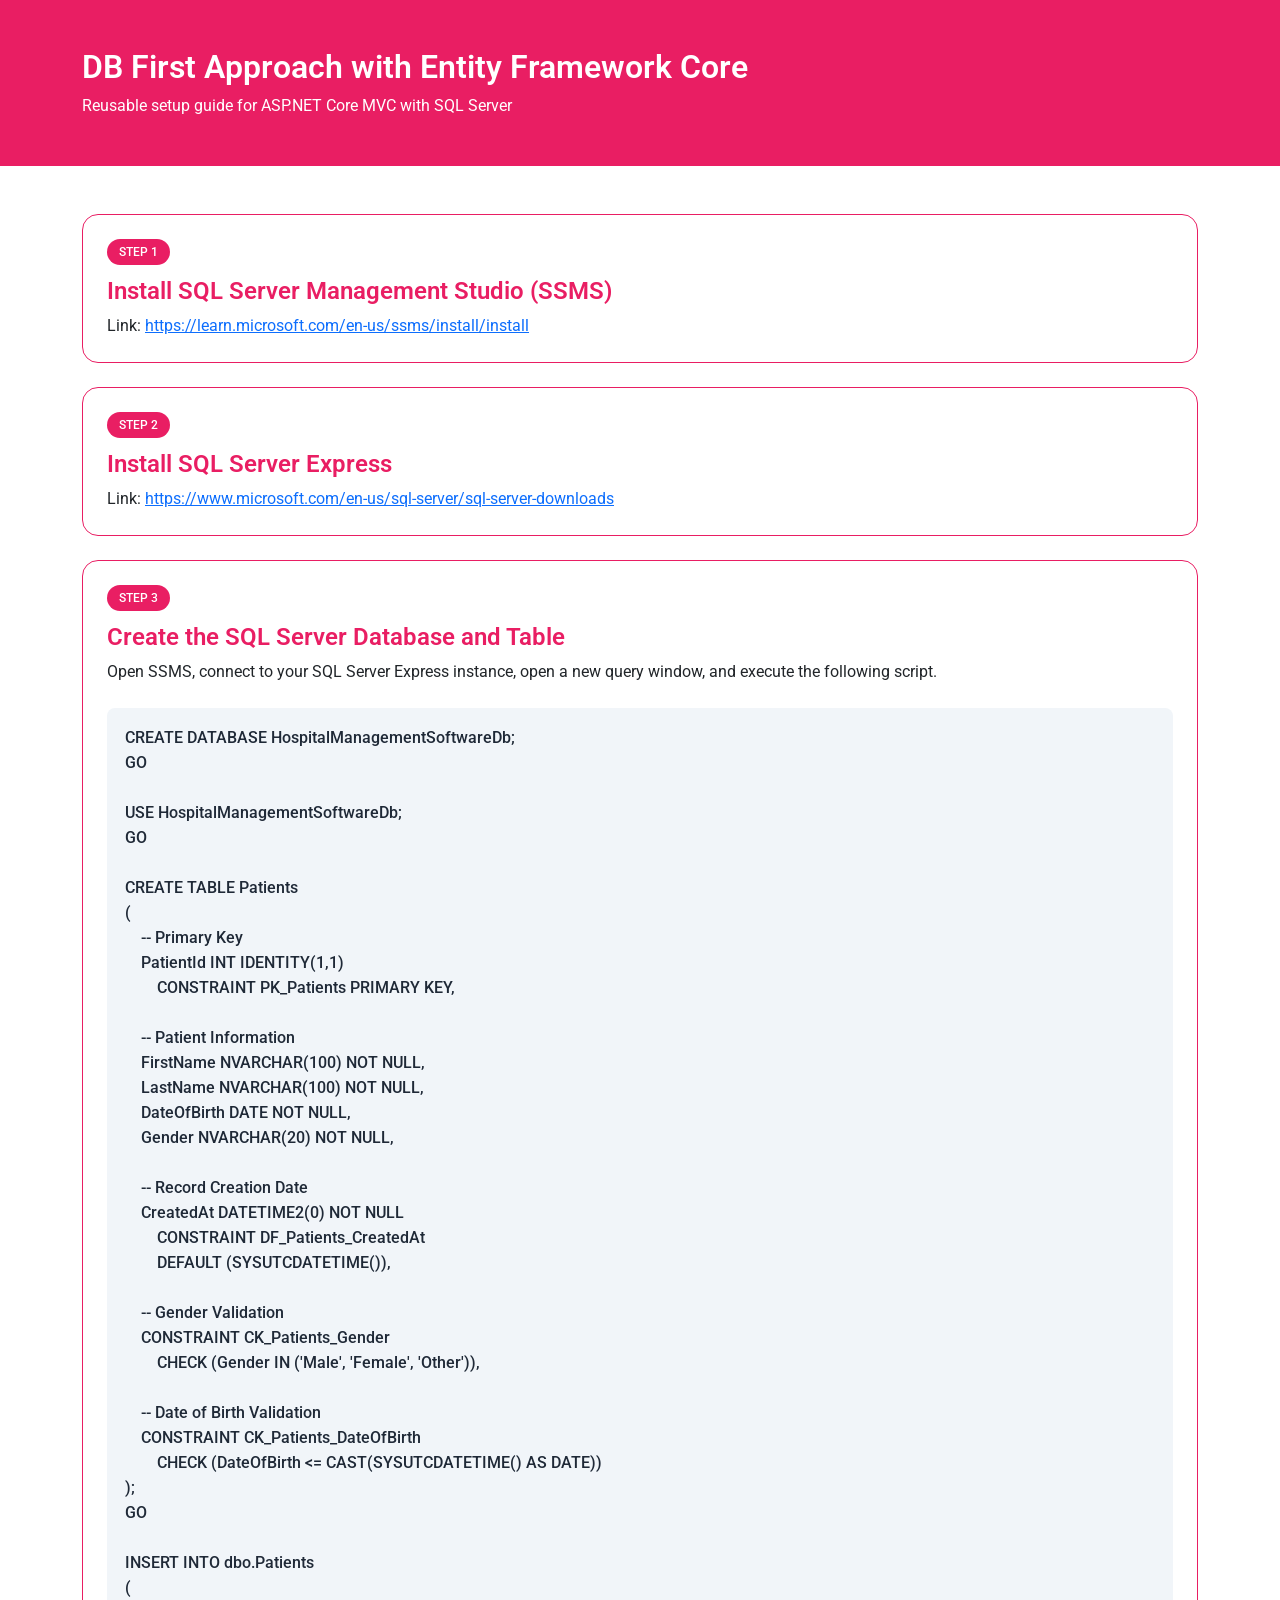
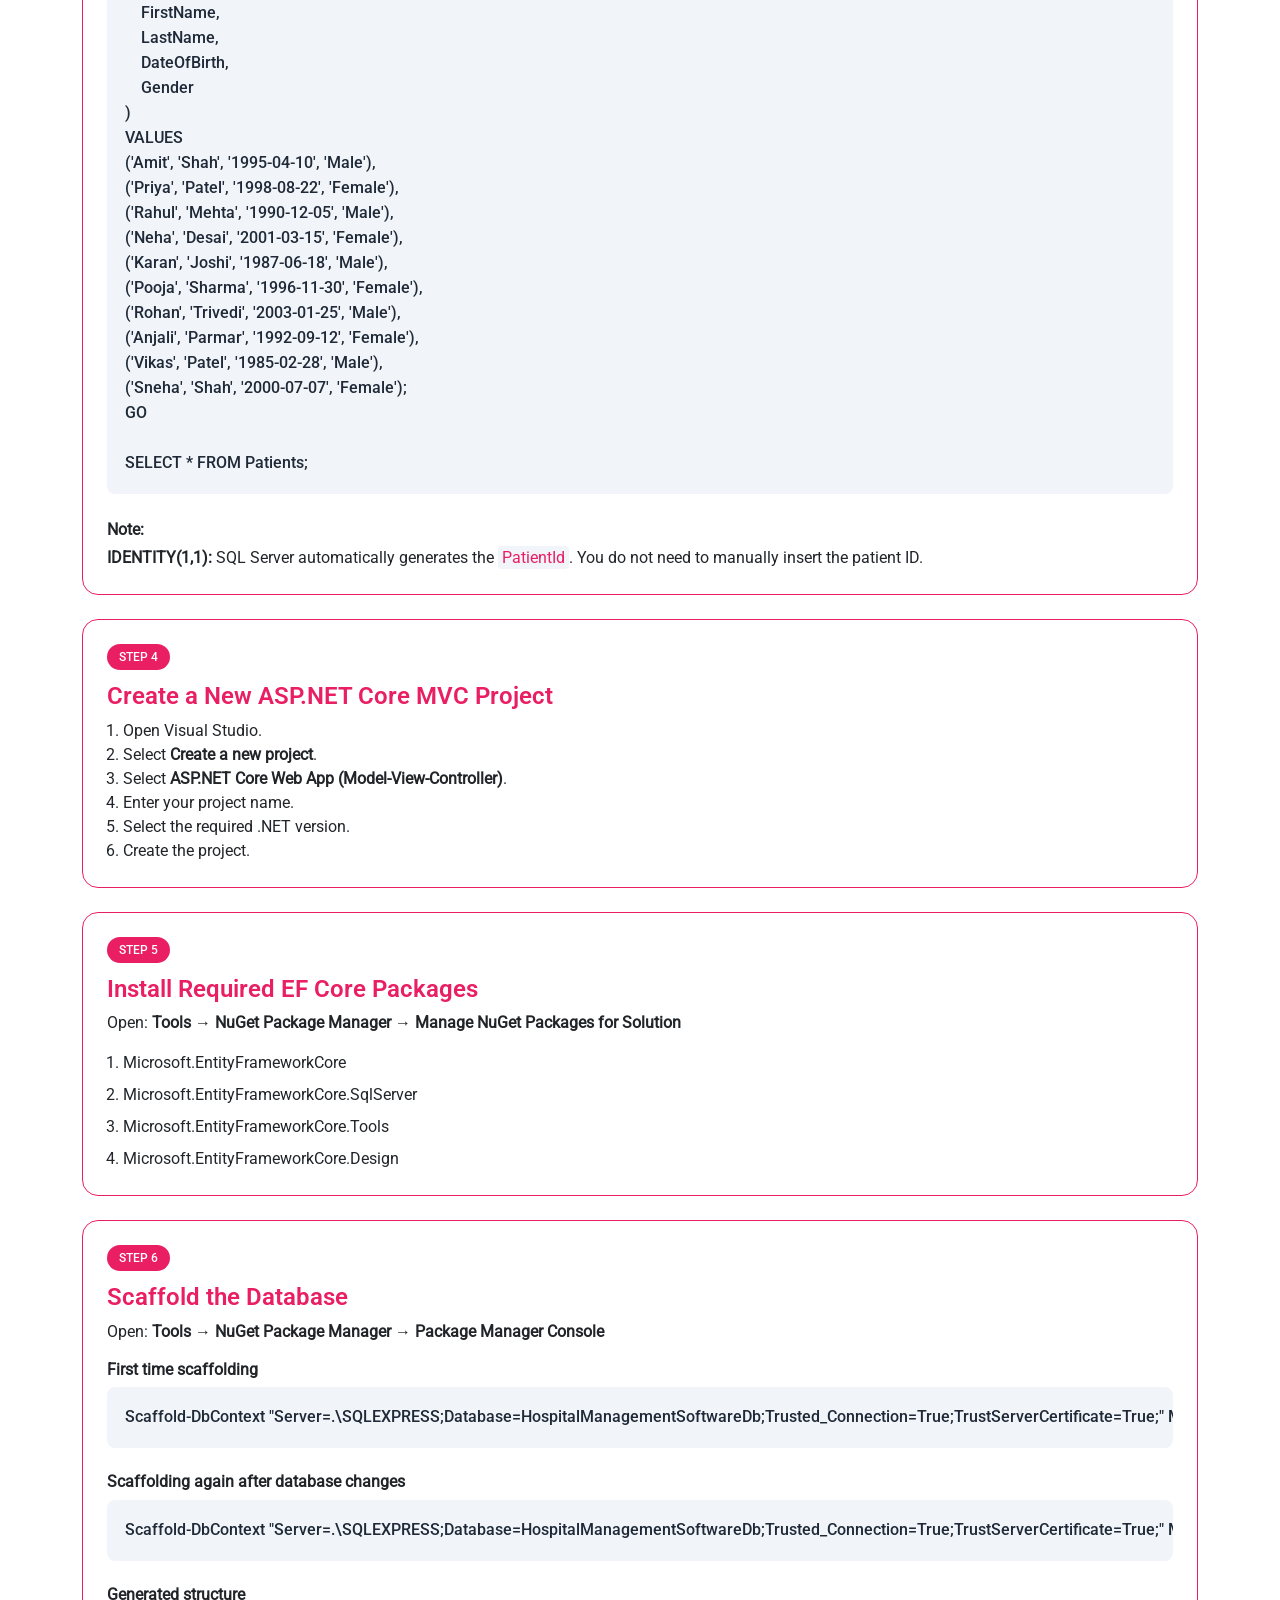
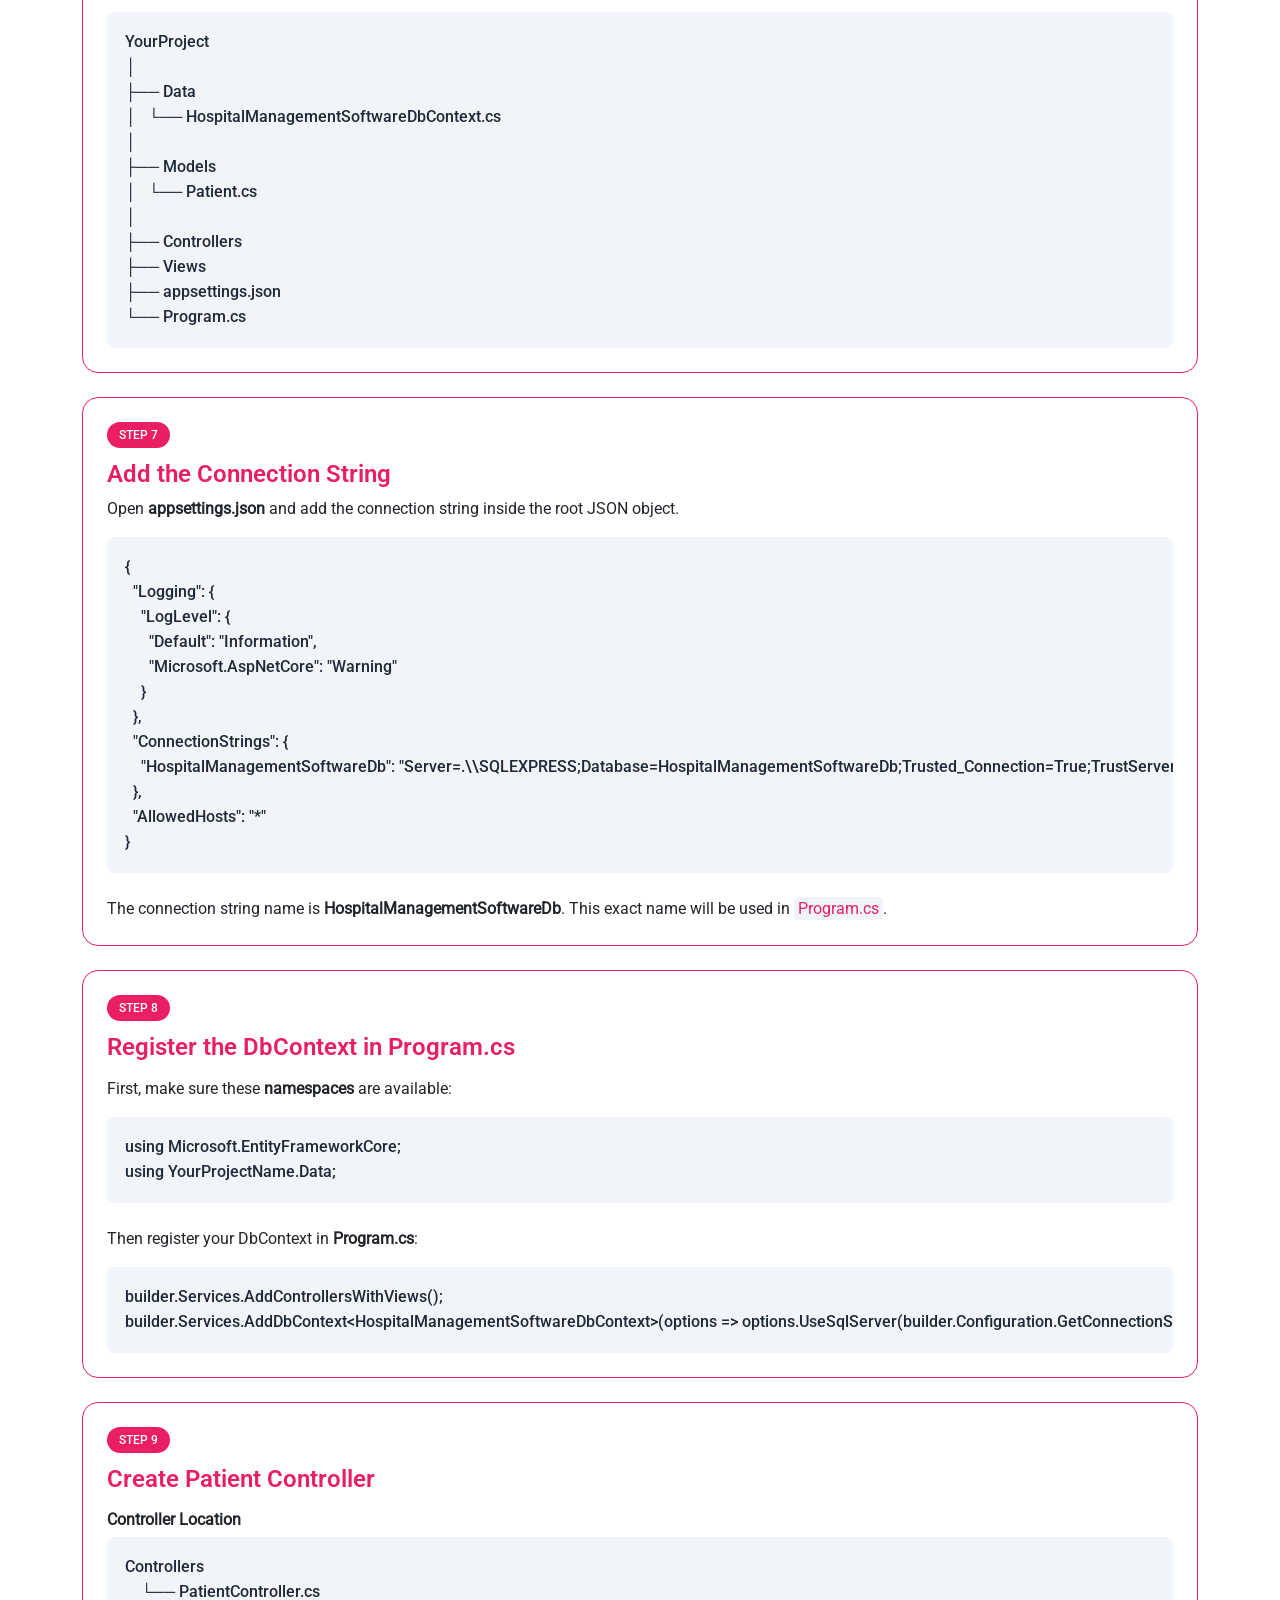
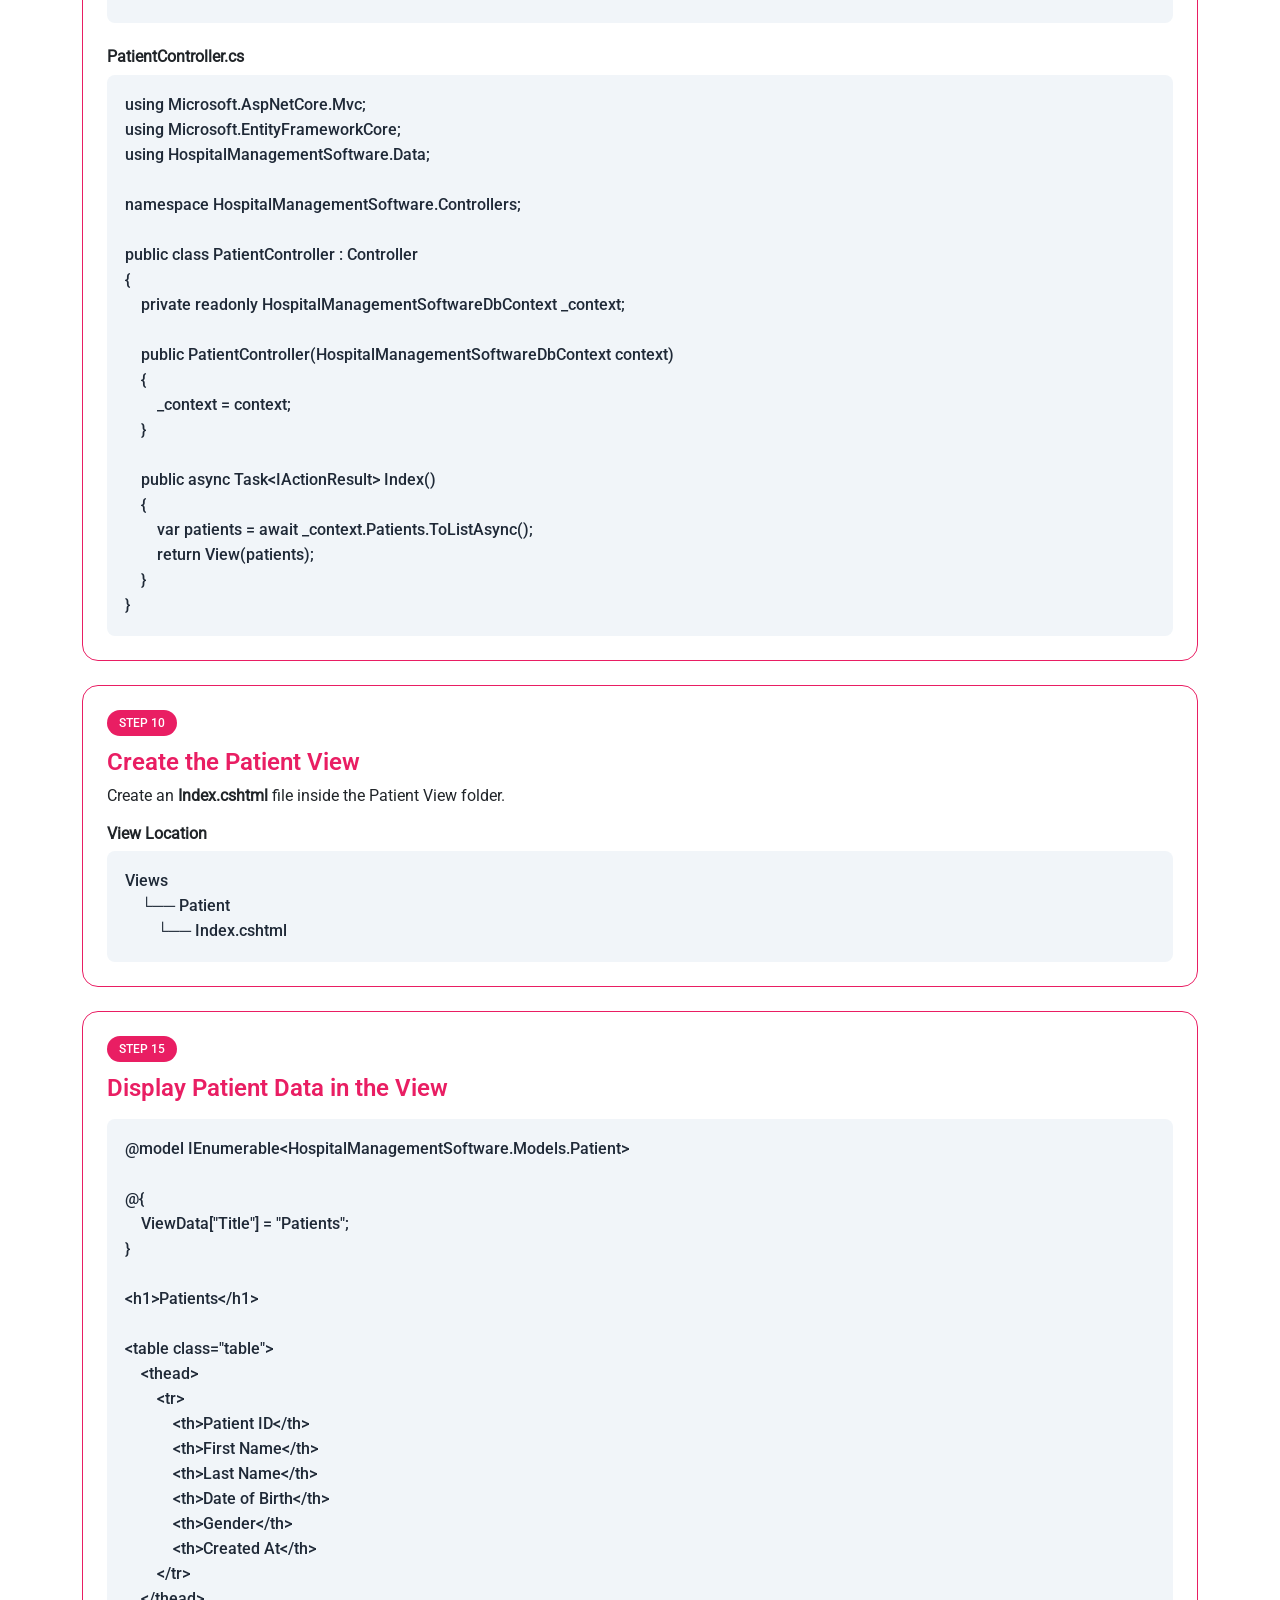
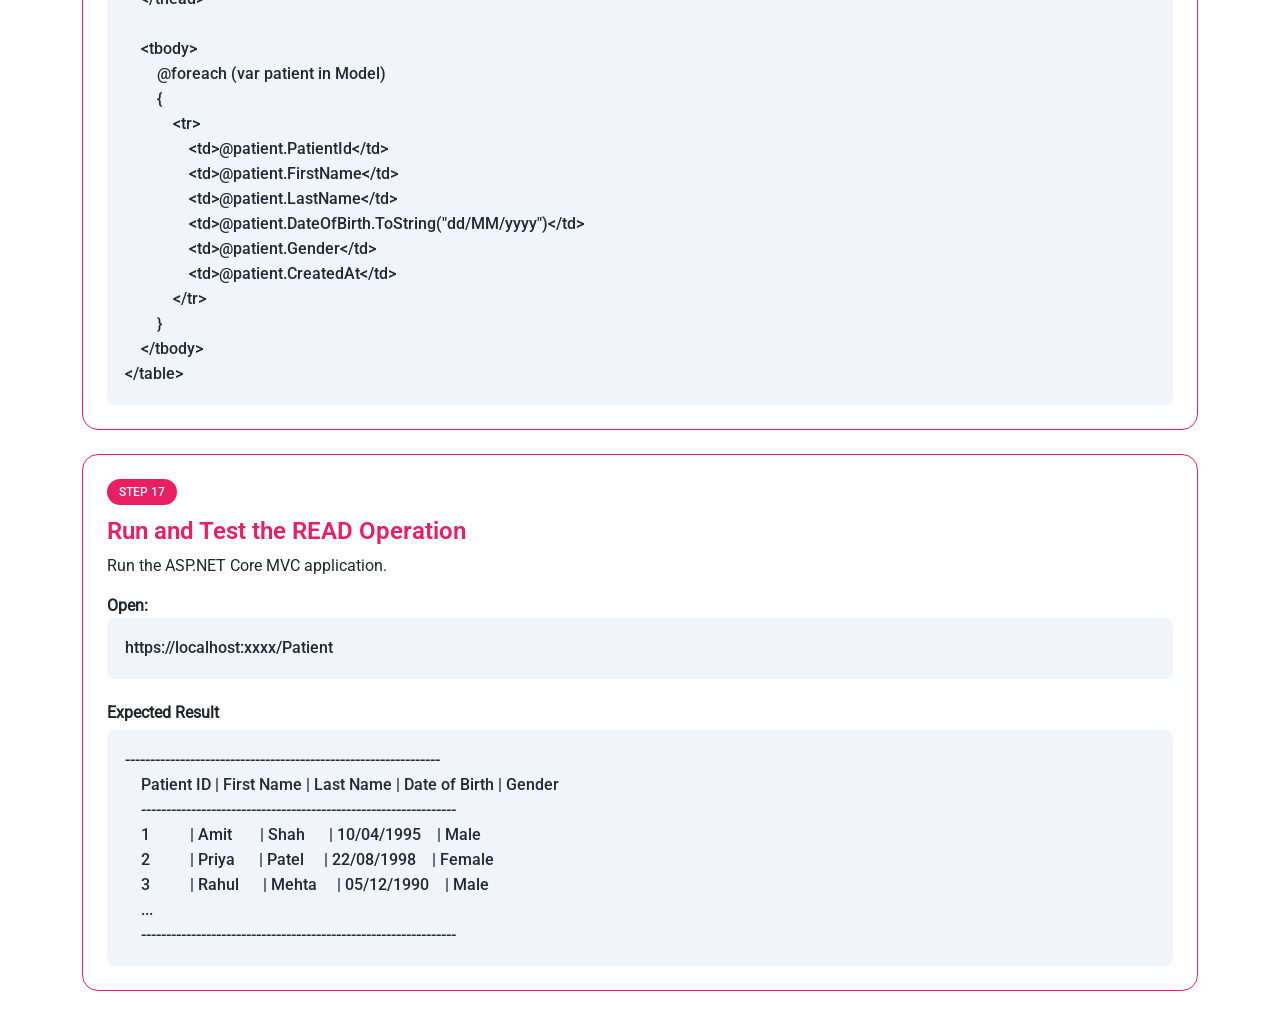
==== commit 2b884b24: "Add files via upload" ====
--- a/index.html
+++ b/index.html
@@ -171,17 +171,17 @@
     <section class="step">
         <span class="step-number">STEP 8</span>
         <h2 class="mb-3">Register the DbContext in Program.cs</h2>
-        <p>First, make sure these namespaces are available:</p>
+        <p class="mb-3">First, make sure these <strong>namespaces</strong> are available:</p>
         <pre><code>using Microsoft.EntityFrameworkCore;
 using YourProjectName.Data;</code></pre>
-        <p class="mt-4">Then register your DbContext in <strong>Program.cs</strong>:</p>
+        <p class="mt-4 mb-3">Then register your DbContext in <strong>Program.cs</strong>:</p>
         <pre><code>builder.Services.AddControllersWithViews();
 builder.Services.AddDbContext&lt;HospitalManagementSoftwareDbContext&gt;(options => options.UseSqlServer(builder.Configuration.GetConnectionString("HospitalManagementSoftwareDb")));</code></pre>
     </section>
     <section class="step">
         <span class="step-number">STEP 9</span>
         <h2>Create Patient Controller</h2>
-        <h3 class="mt-4"><strong>Controller Location</strong></h3>
+        <h3 class="mt-3"><strong>Controller Location</strong></h3>
         <pre><code>Controllers
     └── PatientController.cs</code></pre>
         <h3 class="mt-4"><strong>PatientController.cs</strong></h3>
@@ -219,7 +219,7 @@
     </section>
     <section class="step">
         <span class="step-number">STEP 15</span>
-        <h2>Display Patient Data in the View</h2>
+        <h2 class="mb-3">Display Patient Data in the View</h2>
         <pre><code>@model IEnumerable&lt;HospitalManagementSoftware.Models.Patient&gt;
 
 @{
--- a/css/style.css
+++ b/css/style.css
@@ -11,6 +11,7 @@
 body {
   font-family: "Roboto-Regular";
 }
+p { margin: 0; }
 
 /*------- Common CSS Ends -------*/
 
